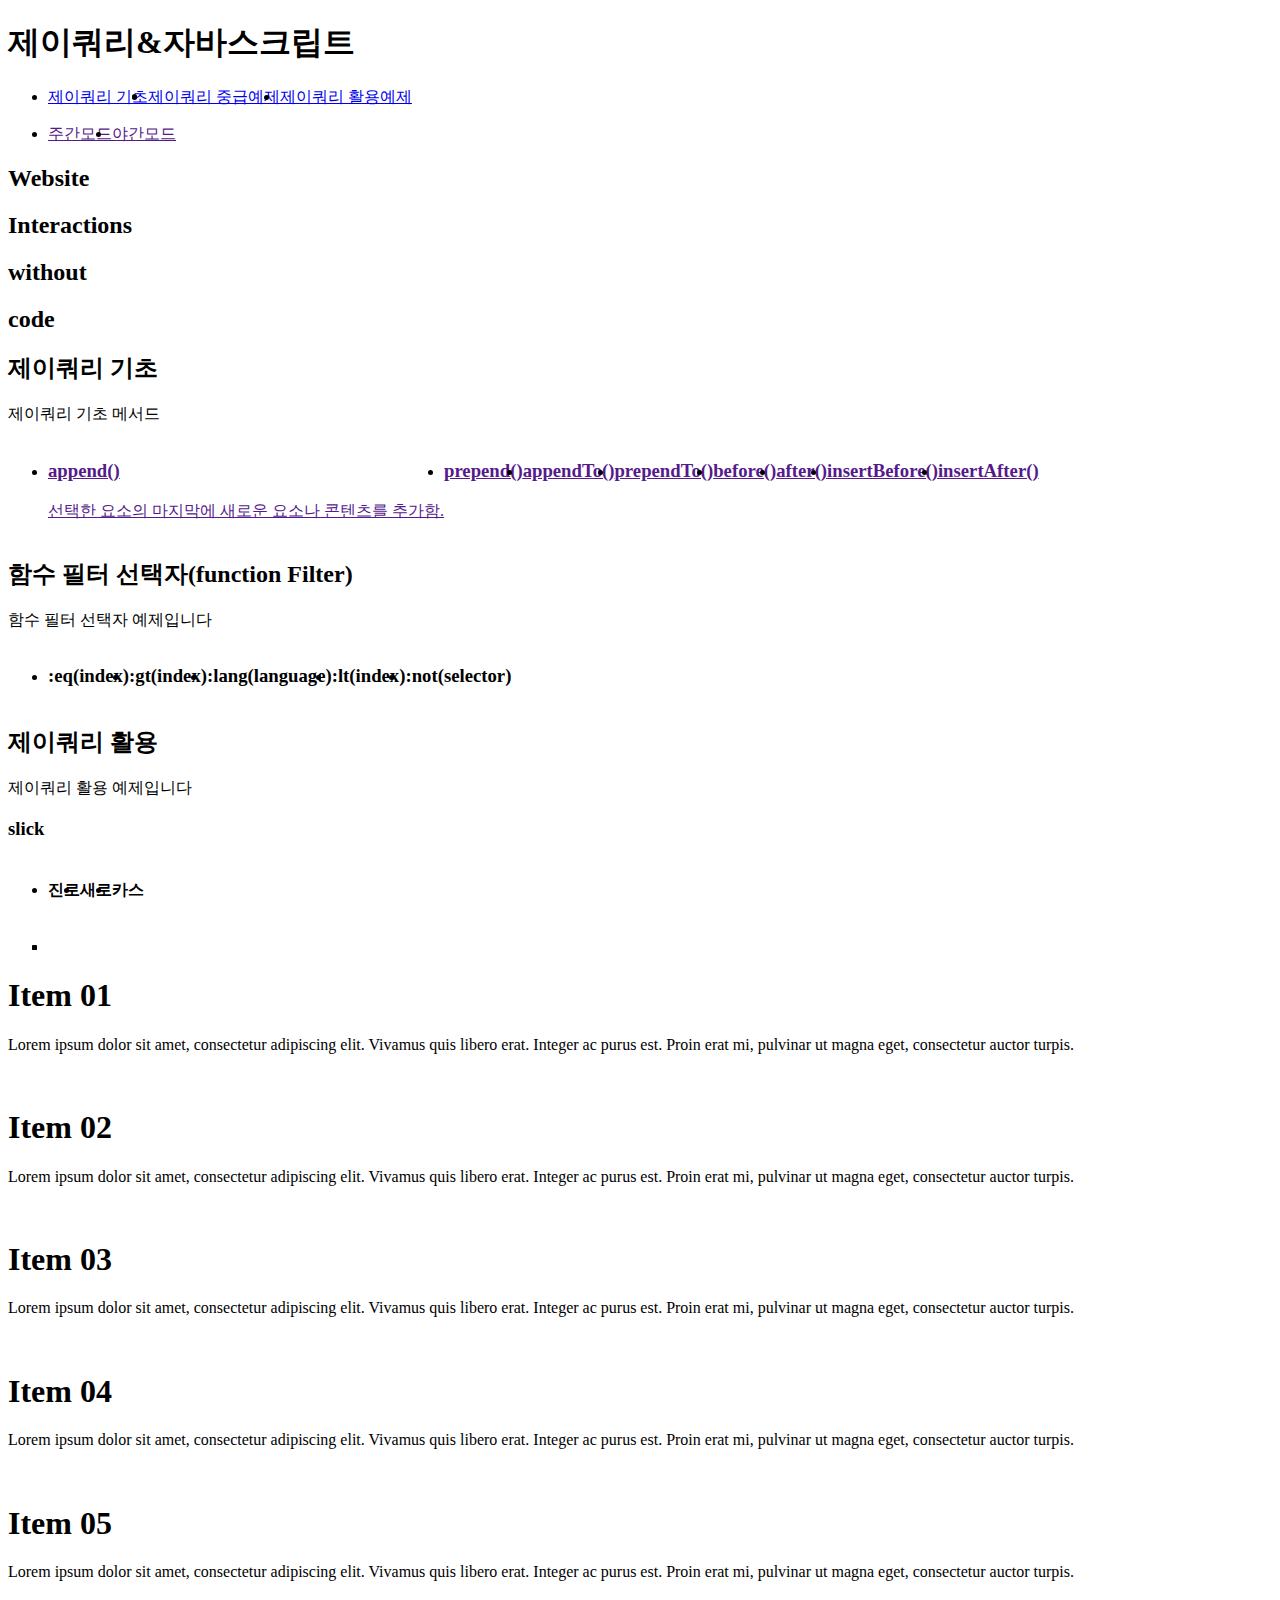
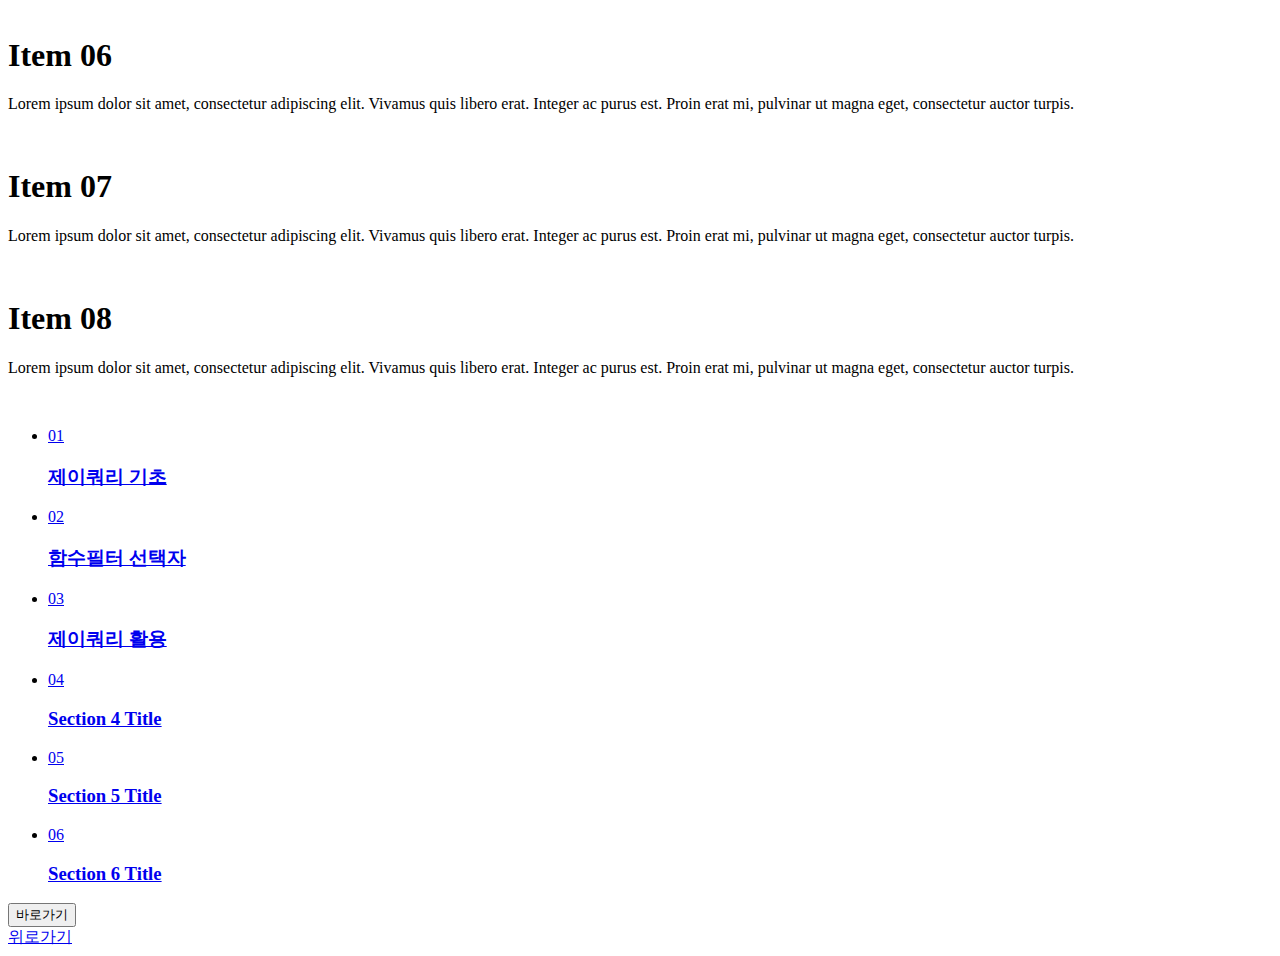
==== index.html @ 3819e7f2 "Update and rename jquery.html to index.html" ====
<!DOCTYPE html>
<html lang="ko">
<head>
    <meta charset="UTF-8">
    <meta name="viewport" content="width=device-width, initial-scale=1.0">
    <title>제이쿼리&자바스크립트</title>  
    <link rel="stylesheet" href="https://cdn.jsdelivr.net/npm/reset-css@5.0.1/reset.css">
    <link rel="stylesheet" href="css/reset.css">
    <link rel="stylesheet" href="css/common.css"> 
    <link rel="stylesheet" href="css/style.css">


    <!-- <script src="https://code.jquery.com/jquery-3.7.0.min.js" type="text/javascript"></script> -->
    <script src='https://cdnjs.cloudflare.com/ajax/libs/jquery/2.1.3/jquery.min.js'></script>
    <script type="text/javascript"></script> 

    <!-- 스타일 -->
    <style>
        ul:not(.nav){
            display: flex;
        }
        .show{
            right: 0 !important;
        }
    </style>

    <!-- 스크립트 -->
    <script type="text/javascript"> 
        $(document).ready(function(){
            // h1에 폰트사이즈 30px 글자색상 화이트 지정
            // 첫번째 li에 클래스 current를 붙이시오 //
            $(".gnb li:nth-child(1)").addClass("current");
            // li를 클릭하면 실행하시오
            $(".gnb li").click(function(){
                   $(this).addClass("current");
                   // 클릭한 대상을 제외한 나머지 형제요소의 클래스를 없애라
                   $(this).siblings().removeClass("current"); //sibligns()는 앞요소를 제외한 나머지 형제요소들
            });
            // aside button을 누르면 ~ toggleClass를 적용해라 class는? show //
            $("aside button").click(function(){
               $("aside").toggleClass("show");
               $(this).toggleClass("buttonreverse");
               
               // enb의 첫번째 li를 클릭하면 실행하시오 (클릭한 대상에 클래스지정(ju))
               // enb의 두번째 li를 클릭하면 실행하시오 (클릭한 대상에 클래스지정(ya)) > 기초예제 4-2 참조          
            });
            $(".enb li:nth-child(1) a").click(function(){
                $("body main").addClass("ju");
                $("body main").removeClass("ya");
                return false;
            });
            $(".enb li:nth-child(2) a").click(function(){
                $("body main").addClass("ya");
                $("body main").removeClass("ju");
                return false;
            });
             // 대메뉴클릭시 페이지슬라이딩
             $("header div.wrap ul.gnb li:nth-child(1) a").click(function(){
                $("html,body").animate({scrollTop:800},1500);
                //scrollTop은 스크롤바의 윗부분 / 2000 위치  / 1500 1.5초
            });
            $("header div.wrap ul.gnb li:nth-child(2) a").click(function(){
                $("html,body").animate({scrollTop:1727},1500);
                //scrollTop은 스크롤바의 윗부분 / 2000 위치  / 1500 1.5초
            });
            $("header div.wrap ul.gnb li:nth-child(3) a").click(function(){
                $("html,body").animate({scrollTop:2654},1500);
                //scrollTop은 스크롤바의 윗부분 / 2000 위치  / 1500 1.5초
            });
            // top버튼 클릭시 술라이딩
            $("footer a.btop").click(function(){
                $("html,body").animate({scrollTop:0},1500);  
                return false;
            });
            // basic의 p감추시오 > .hide
            $("section#basic div.wrap article ul.list li a p").hide();
            // basci의 h3을 클릭하면 실행해라
            $("section#basic div.wrap article ul.list li a h3").click(function(){
                $(this).next().slideToggle();        
                $(this).parent().parent().siblings().children().children("p").slideUp();
                
                //  클릭한 요소 li에 border-color 지정
                $(this).parents("li").toggleClass("border-color"); 

                // 클릭한 요소 li가 아닌 다른 형제요소들에게 class를 없애시오 bborder-color를
                $(this).parents("li").siblings().removeClass("border-color");
            });
            
            // basic의 a클릭시 새로고침 되는것을 방지해라
            $("section#basic div.wrap article ul.list li a").click(function(){
                return false;
            });
            $("section#basic div.wrap article ul.list li:nth-child(1) a p").show();
            
            // h3를 오버하면 실행
            $("section#basic div.wrap article ul.list li a h3").hover(
                function(){
                    
                    // 오버한 대상의 li에 border를 지정하시오 (css()이용)
                    $(this).parents("li").css("border","1px solid");
                },
                function(){ 
                    
                    // 오버한 대상 li에 border를 none하시오
                    $(this).parents("li").css("border-color","transparent");
                }
            );
            // 미들 영역 부분
            $("section#middle div.wrap article ul li.filter p").hide();
            $("section#middle div.wrap article ul li.filter h3").click(function(){
                $(this).next().slideToggle();
                $(this).parent().siblings().children("p").slideUp();
                $(this).parents("li").toggleClass("border-color");
                $(this).parents("li").siblings().removeClass("border-color");
            });
            
        });
        
     </script>

     <!-- 타이틀 애니 -->
     <script type="text/javascript" src="https://daks2k3a4ib2z.cloudfront.net/5317d67d660658b254000454/js/webflow.js?2f83b8326cc4c8f7327b5dba30444a37"> </script>

     <!-- 슬릭 -->
     <link rel="stylesheet" type="text/css" href="https://cdn.jsdelivr.net/npm/slick-carousel@1.8.1/slick/slick.css"/>
     <link rel="stylesheet" type="text/css" href="https://cdn.jsdelivr.net/npm/slick-carousel@1.8.1/slick/slick-theme.css"/>
     <script type="text/javascript" src="https://cdn.jsdelivr.net/npm/slick-carousel@1.8.1/slick/slick.min.js"></script>
     <script>
        $(document).ready(function(){
            $(".slic").slick();
        });
    </script>

    <!-- 사이드 네비 -->
    <link rel="stylesheet" href="css/timelinenav.css">
    <script src='https://maxcdn.bootstrapcdn.com/bootstrap/3.3.6/js/bootstrap.min.js'></script>
    <!-- <script src="js/smoothscroll.js"></script> -->

     <!-- 포트폴리오 css / js -->
    <link rel="stylesheet" href="css/portfolio.css">
    <script src="js/portfolio.js"></script>

</head>
<body data-spy="scroll" data-target="#navbar-example">
    <header>
        <div class="wrap">
            <h1>제이쿼리&자바스크립트</h1>
            <ul class="gnb">
                <li><a href="#basic">제이쿼리 기초</a><li>
                <li><a href="#middle">제이쿼리 중급예제</a></li>
                <li><a href="#use">제이쿼리 활용예제</a></li>
            </ul>
            <ul class="enb">
                <li><a href="">주간모드</a></li>
                <li><a href="">야간모드</a></li>
            </ul>
        </div>
    </header>
    <div id="title">
        <div class="main-heading-wrapper">
            <h2 data-ix="fade-in-heading">Website&nbsp;</h2>
            <h2 data-ix="fade-in-heading-2">Interactions</h2>
            <h2 class="without-code" data-ix="fade-in-heading-3">without</h2>
            <h2 class="without-code" data-ix="fade-in-heading-4">code</h2>
        </div>      
    </div>
    <main>
        <section id="basic">
            <div class="wrap padding50">
                <article class="flex">
                    <h2 class="h2">제이쿼리 기초</h2>
                    <p class="p">제이쿼리 기초 메서드</p>
                    <ul class="list">
                        <li>
                            <a href="">
                                <h3 class="h3">append()</h3>
                                <p>선택한 요소의 마지막에 새로운 요소나 콘텐츠를 추가함.</p>
                            </a>
                        </li>
                        <li>
                            <a href="">
                                <h3 class="h3">prepend()</h3>
                                <p>선택한 요소의 처음에 새로운 요소나 콘텐츠를 추가함.</p>
                            </a>
                        </li>
                        <li>
                            <a href="">
                                <h3 class="h3">appendTo()</h3>
                                <p>선택한 요소를 해당 요소의 마지막에 삽입함.</p>
                            </a>
                        </li>
                        <li>
                            <a href="">
                                <h3 class="h3">prependTo()</h3>
                                <p>선택한 요소를 해당 요소의 처음에 삽입함.</p>
                            </a>
                        </li>
                        <li>
                            <a href="">
                                <h3 class="h3">before()</h3>
                                <p>선택한 요소의 바로 앞에 새로운 요소나 콘텐츠를 추가함.</p>
                            </a>
                        </li>
                        <li>
                            <a href="">
                                <h3 class="h3">after()</h3>
                                <p>선택한 요소의 바로 뒤에 새로운 요소나 콘텐츠를 추가함.</p>
                            </a>
                        </li>
                        <li>
                            <a href="">
                                <h3 class="h3">insertBefore()</h3>
                                <p>선택한 요소를 해당 요소의 앞에 삽입함.</p>
                            </a>
                        </li>
                        <li>
                            <a href="">
                                <h3 class="h3">insertAfter()</h3>
                                <p>선택한 요소를 해당 요소의 뒤에 삽입함.</p>
                            </a>
                        </li>
                    </ul>
                </article>
            </div>
        </section>
        <section id="middle">
            <div class="wrap padding50">
                <article class="flex flex-column flex-align-center">
                    <h2 class="h2">함수 필터 선택자(function Filter)</h2>
                    <p class="p">함수 필터 선택자 예제입니다</p>
                    <ul class="list">
                        <li class="filter">
                            <h3 class="h5">:eq(index)</h3>
                            <p class="p">$("div:eq(1)")<br>일치하는 집합 내의 인덱스 n에 있는 요소를 선택</br></p>
                        </li>
                        <li class="filter">
                            <h3 class="h5">:gt(index)</h3>
                            <p class="p">$("div:gt(2)")<br>일치하는 세트 내의 인덱스보다 큰 인덱스에서 모든 요소를 선택</br></p>
                        </li>
                        <li class="filter">
                            <h3 class="h5">:lang(language)</h3>
                            <p class="p">$("div:lang(en-us)")<br>지정된 언어의 모든 요소를 선택</br></p>
                        </li>
                        <li class="filter">
                            <h3 class="h5">:lt(index)</h3>
                            <p class="p">$("div:lt(4)")<br>일치하는 집합 내의 인덱스보다 작은 인덱스에서 모든 요소를 선택</br></p>
                        </li>
                        <li class="filter">
                            <h3 class="h5">:not(selector)</h3>
                            <p class="p">$("div:not(:checked)")<br>지정된 선택자와 일치하지 않은 모든 요소를 선택</br></p>
                        </li>
                    </ul>
                </article>
            </div>
        </section>
        <section id="use">
            <div class="wrap padding50">
                <article class="flex flex-column flex-align-center">
                    <h2 class="h2">제이쿼리 활용</h2>
                    <p class="p">제이쿼리 활용 예제입니다</p>
                    <div class="slick">
                        <h3 class="h3">slick</h3>
                        <ul class="slic">
                            <li class="slic1">
                                <h4 class="h4">진로</h4>
                            </li>
                            <li class="slic2">
                                <h4 class="h4">새로</h4>
                            </li>
                            <li class="slic3">
                                <h4 class="h4">카스</h4>
                            </li>
                        </ul>
                    </div>
                </article>
            </div>
        </section>
        <section id="portfolio" class="gallery">
            <div id="top" class="wrap row">
                <ul>
                    <a href="#" class="close"></a>
                    <li>
                        <a href="#item01">
                            <img src="https://cdn.dribbble.com/users/545884/screenshots/3981307/lorena2.png" alt="">
                        </a>
                    </li>
        
                    <li>
                        <a href="#item02">
                            <img src="https://cdn.dribbble.com/users/545884/screenshots/3892302/contact.png" alt="">
                        </a>
                    </li>
        
                    <li>
                        <a href="#item03">
                            <img src="https://cdn.dribbble.com/users/545884/screenshots/4154721/dive--001.png" alt="">
                        </a>
                    </li>
                    <li>
                        <a class="image" href="#item04">
                            <img src="https://cdn.dribbble.com/users/545884/screenshots/4356121/darko--dr.jpg" alt="">
                        </a>
                    </li>
                    <li>
                        <a class="image" href="#item05">
                            <img src="https://cdn.dribbble.com/users/545884/screenshots/3695553/news.png" alt="">
                        </a>
                    </li>
                    <li>
                        <a class="image" href="#item06">
                            <img src="https://cdn.dribbble.com/users/545884/screenshots/4360101/liberosis_--_12.png" alt="">
                        </a>
                    </li>
                    <li>
                        <a class="image" href="#item07">
                            <img src="https://cdn.dribbble.com/users/545884/screenshots/3148799/technical-book.jpg" alt="">
                        </a>
                    </li>
                    <li>
                        <a class="image" href="#item08">
                            <img src="https://cdn.dribbble.com/users/545884/screenshots/2883479/cover.jpg" alt="">
                        </a>
                    </li>
                </ul>
            </div> <!-- / row -->

            <!-- Item 01 -->
            <div id="item01" class="port">
            
                <div class="row">
                    <div class="description">
                        <h1>Item 01</h1>
                        <p>Lorem ipsum dolor sit amet, consectetur adipiscing elit. Vivamus quis libero erat. Integer ac purus est. Proin erat mi, pulvinar ut magna eget, consectetur auctor turpis.</p>
                    </div>
        
                        <img src="https://cdn.dribbble.com/users/545884/screenshots/3981307/lorena2.png" alt="">
                    </div>
                </div> <!-- / row -->
        
            </div> <!-- / Item 02 -->
        
            <!-- Item 02 -->
            <div id="item02" class="port">
            
                <div class="row">
                    <div class="description">
                        <h1>Item 02</h1>
                        <p>Lorem ipsum dolor sit amet, consectetur adipiscing elit. Vivamus quis libero erat. Integer ac purus est. Proin erat mi, pulvinar ut magna eget, consectetur auctor turpis.</p>
                    </div>
                    <img src="https://cdn.dribbble.com/users/545884/screenshots/3892302/contact.png" alt="">
                </div> <!-- / row -->
        
            </div> <!-- / Item 02 -->

            <!-- Item 03 -->
            <div id="item03" class="port">
            
                <div class="row">
                    <div class="description">
                        <h1>Item 03</h1>
                        <p>Lorem ipsum dolor sit amet, consectetur adipiscing elit. Vivamus quis libero erat. Integer ac purus est. Proin erat mi, pulvinar ut magna eget, consectetur auctor turpis.</p>
                    </div>
                    <img src="https://cdn.dribbble.com/users/545884/screenshots/4154721/dive--001.png" alt="">
                </div> <!-- / row -->
        
            </div> <!-- / Item 03 -->

            <!-- Item 04 -->
            <div id="item04" class="port">
            
                <div class="row">
                    <div class="description">
                        <h1>Item 04</h1>
                        <p>Lorem ipsum dolor sit amet, consectetur adipiscing elit. Vivamus quis libero erat. Integer ac purus est. Proin erat mi, pulvinar ut magna eget, consectetur auctor turpis.</p>
                    </div>
                    <img src="https://cdn.dribbble.com/users/545884/screenshots/4356121/darko--dr.jpg" alt="">
                </div> <!-- / row -->
        
            </div> <!-- / Item 04 -->

            <!-- Item 05 -->
            <div id="item05" class="port">
            
                <div class="row">
                    <div class="description">
                        <h1>Item 05</h1>
                        <p>Lorem ipsum dolor sit amet, consectetur adipiscing elit. Vivamus quis libero erat. Integer ac purus est. Proin erat mi, pulvinar ut magna eget, consectetur auctor turpis.</p>
                    </div>
                    <img src="https://cdn.dribbble.com/users/545884/screenshots/3695553/news.png" alt="">
                </div> <!-- / row -->
        
            </div> <!-- / Item 05 -->

            <!-- Item 06 -->
            <div id="item06" class="port">
            
                <div class="row">
                    <div class="description">
                        <h1>Item 06</h1>
                        <p>Lorem ipsum dolor sit amet, consectetur adipiscing elit. Vivamus quis libero erat. Integer ac purus est. Proin erat mi, pulvinar ut magna eget, consectetur auctor turpis.</p>
                    </div>
                    <img src="https://cdn.dribbble.com/users/545884/screenshots/4360101/liberosis_--_12.png" alt="">
                </div> <!-- / row -->
        
            </div> <!-- / Item 06 -->

            <!-- Item 07 -->
            <div id="item07" class="port">
            
                <div class="row">
                    <div class="description">
                        <h1>Item 07</h1>
                        <p>Lorem ipsum dolor sit amet, consectetur adipiscing elit. Vivamus quis libero erat. Integer ac purus est. Proin erat mi, pulvinar ut magna eget, consectetur auctor turpis.</p>
                    </div>
                    <img src="https://cdn.dribbble.com/users/545884/screenshots/3148799/technical-book.jpg" alt="">
                </div> <!-- / row -->
        
            </div> <!-- / Item 07 -->

            <!-- Item 08 -->
            <div id="item08" class="port">
            
                <div class="row">
                    <div class="description">
                        <h1>Item 08</h1>
                        <p>Lorem ipsum dolor sit amet, consectetur adipiscing elit. Vivamus quis libero erat. Integer ac purus est. Proin erat mi, pulvinar ut magna eget, consectetur auctor turpis.</p>
                    </div>
                    <img src="https://cdn.dribbble.com/users/545884/screenshots/2883479/cover.jpg" alt="">
                </div> <!-- / row -->
        
            </div> <!-- / Item 08 -->
        
        </section>
        <nav class="nav__wrapper" id="navbar-example">
            <ul class="nav">
      
              <li role="presentation">
                <a href="#basic">
                  <span class="nav__counter">01</span>
                  <h3 class="nav__title">제이쿼리 기초</h3>
                </a>
              </li>
      
              <li role="presentation">
                <a href="#middle">
                  <span class="nav__counter">02</span>
                  <h3 class="nav__title">함수필터 선택자</h3>
                </a>
              </li>
      
              <li role="presentation">
                <a href="#use">
                  <span class="nav__counter">03</span>
                  <h3 class="nav__title">제이쿼리 활용</h3>
                </a>
              </li>
              
              <li role="presentation">
                <a href="#section4">
                  <span class="nav__counter">04</span>
                  <h3 class="nav__title">Section 4 Title</h3>
                </a>
              </li>
              
              <li role="presentation">
                <a href="#section5">
                  <span class="nav__counter">05</span>
                  <h3 class="nav__title">Section 5 Title</h3>
                </a>
              </li>
              
              <li role="presentation">
                <a href="#section6">
                  <span class="nav__counter">06</span>
                  <h3 class="nav__title">Section 6 Title</h3>
                </a>
              </li>

            </ul>
        </nav>
    </main>
    <aside>
        <button>바로가기</button>
    </aside>
    <footer>
        <a href="#top" class="btop">위로가기</a>
    </footer>
</body>
</html>
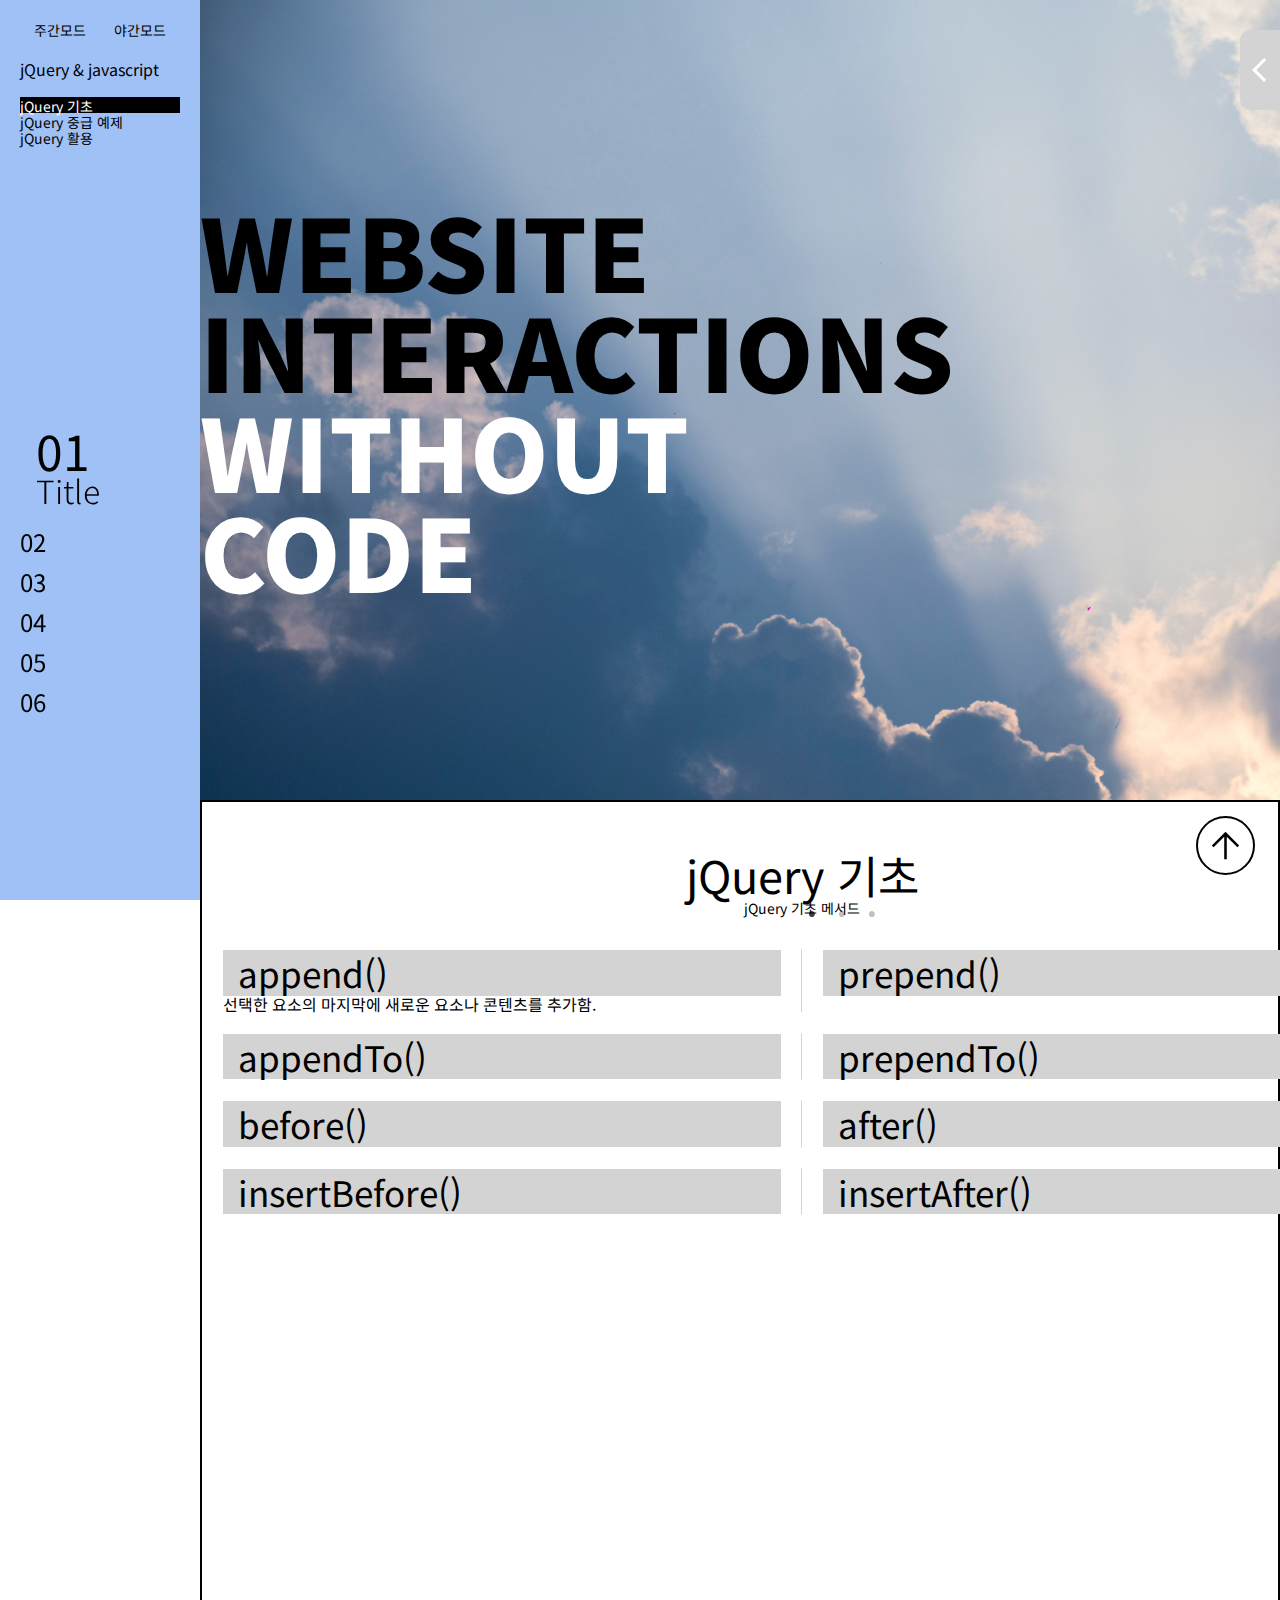
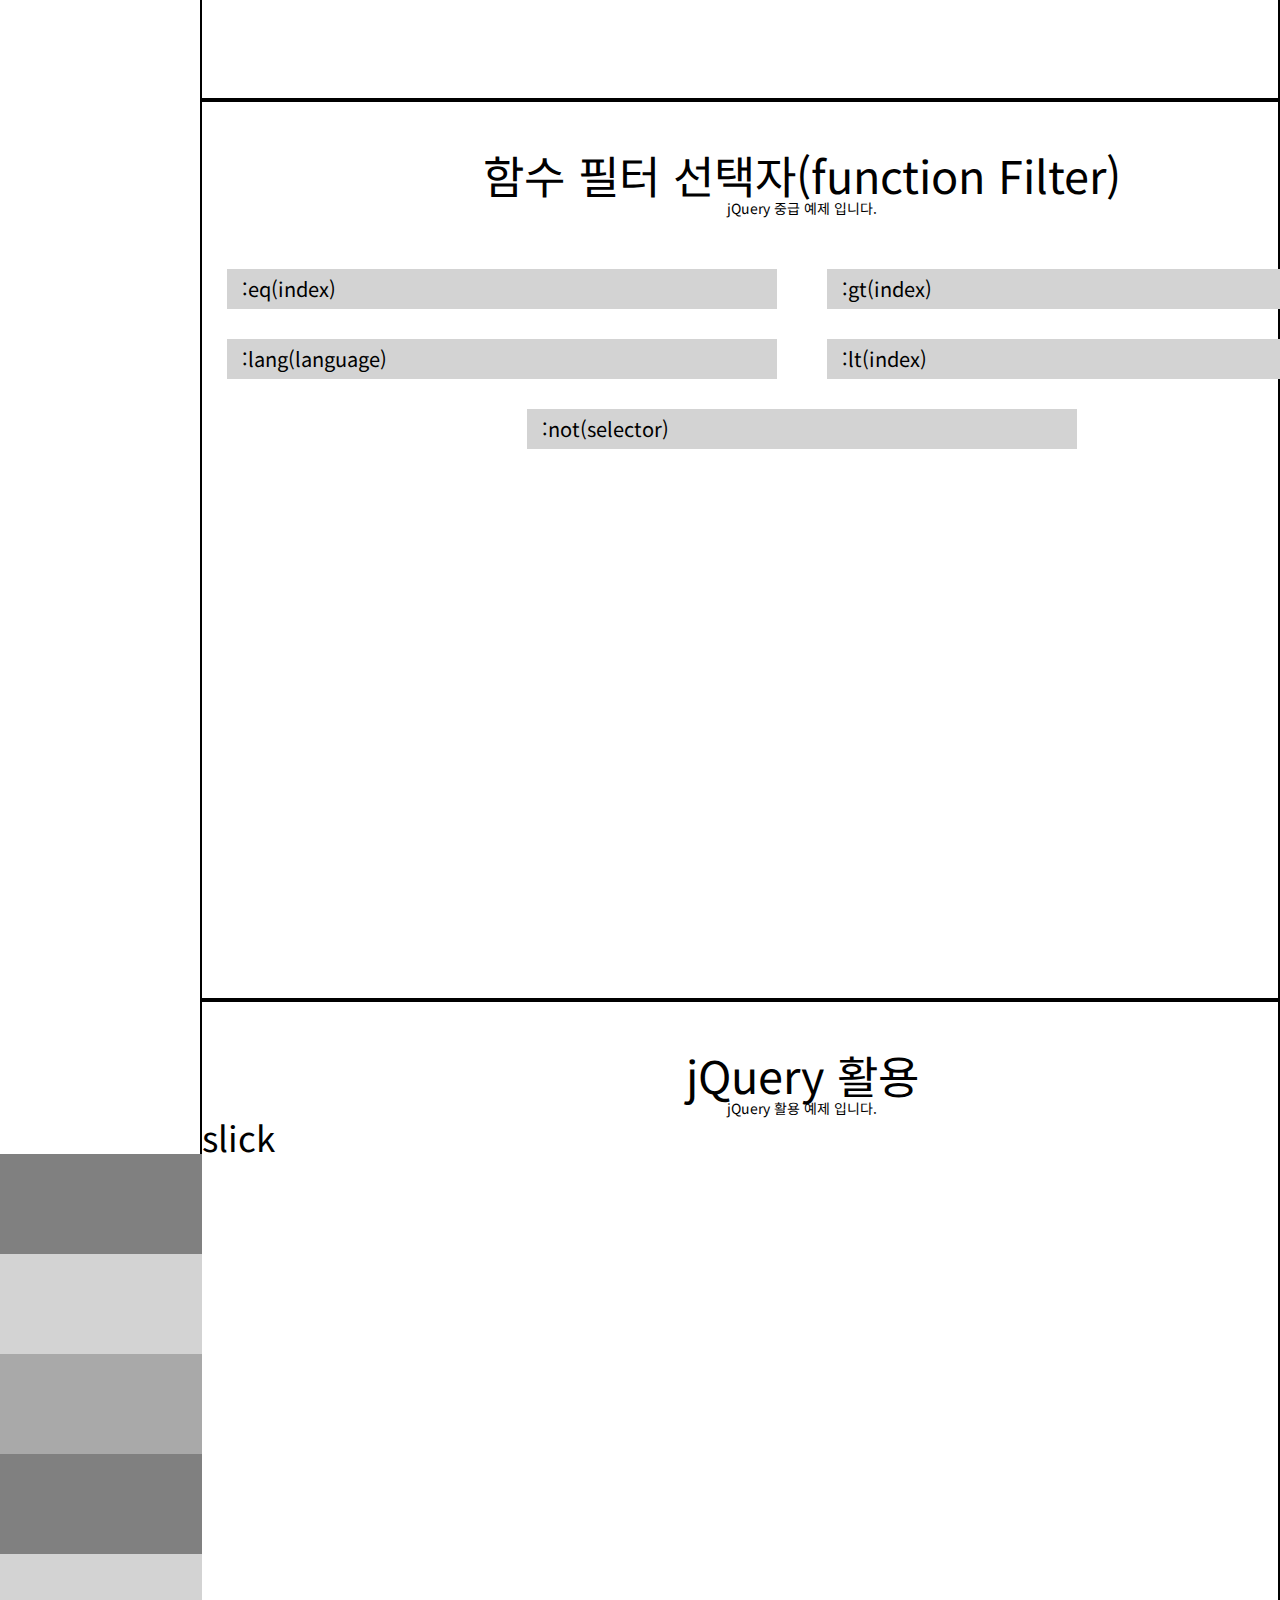
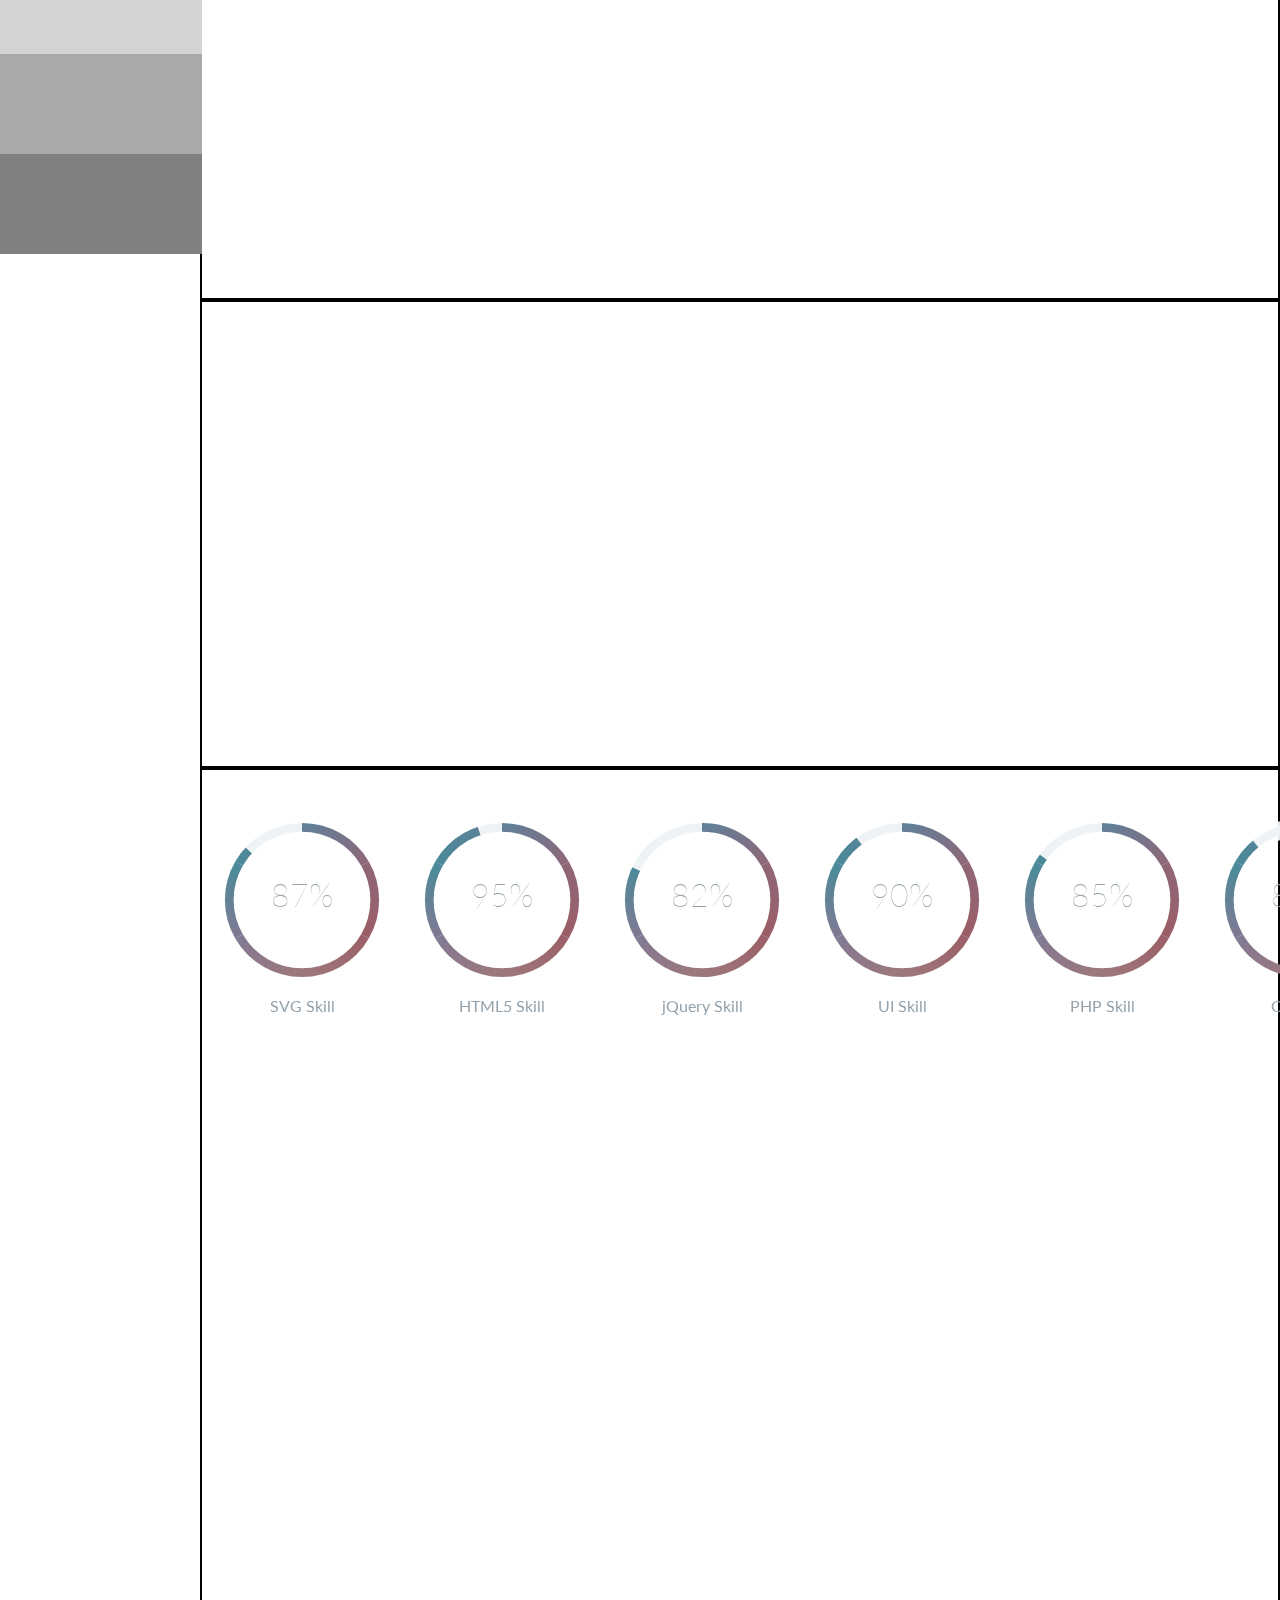
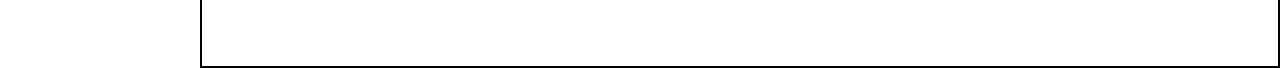
==== commit d07d130e: "Add files via upload" ====
--- a/index.html
+++ b/index.html
@@ -3,152 +3,148 @@
 <head>
     <meta charset="UTF-8">
     <meta name="viewport" content="width=device-width, initial-scale=1.0">
-    <title>제이쿼리&자바스크립트</title>  
-    <link rel="stylesheet" href="https://cdn.jsdelivr.net/npm/reset-css@5.0.1/reset.css">
+    <title>jQuery & javascript</title>
+    <link rel="stylesheet" href=" https://cdn.jsdelivr.net/npm/reset-css@5.0.1/reset.css ">
     <link rel="stylesheet" href="css/reset.css">
-    <link rel="stylesheet" href="css/common.css"> 
+    <link rel="stylesheet" href="css/common.css">
     <link rel="stylesheet" href="css/style.css">
-
+    <link rel="stylesheet" href="css/middle.css">
+
+    <!-- 구글 -->
+    <link rel="preconnect" href="https://fonts.googleapis.com">
+    <link rel="preconnect" href="https://fonts.gstatic.com" crossorigin>
+    <link href="https://fonts.googleapis.com/css2?family=Noto+Sans+KR:wght@100;300;400;500;700&display=swap" rel="stylesheet">
 
     <!-- <script src="https://code.jquery.com/jquery-3.7.0.min.js" type="text/javascript"></script> -->
     <script src='https://cdnjs.cloudflare.com/ajax/libs/jquery/2.1.3/jquery.min.js'></script>
-    <script type="text/javascript"></script> 
-
-    <!-- 스타일 -->
-    <style>
-        ul:not(.nav){
-            display: flex;
-        }
-        .show{
-            right: 0 !important;
-        }
-    </style>
-
-    <!-- 스크립트 -->
-    <script type="text/javascript"> 
+    <script type="text/javascript">
         $(document).ready(function(){
-            // h1에 폰트사이즈 30px 글자색상 화이트 지정
-            // 첫번째 li에 클래스 current를 붙이시오 //
+
+            // 첫번째 li에게만 클래스 지정
             $(".gnb li:nth-child(1)").addClass("current");
-            // li를 클릭하면 실행하시오
+
+            // li를 클릭하면 실행
             $(".gnb li").click(function(){
-                   $(this).addClass("current");
-                   // 클릭한 대상을 제외한 나머지 형제요소의 클래스를 없애라
-                   $(this).siblings().removeClass("current"); //sibligns()는 앞요소를 제외한 나머지 형제요소들
-            });
-            // aside button을 누르면 ~ toggleClass를 적용해라 class는? show //
+                //클릭한 대상에 클래스 current를 지정
+                $(this).addClass("current"); //this = 클릭한 대상
+                //클릭한 대상을 제외한 나머지 형제요소의 클래스 삭제
+                $(this).siblings().removeClass("current");//siblings = 앞 요소를 제외한 나머지 형제 요소들
+            });
+
             $("aside button").click(function(){
-               $("aside").toggleClass("show");
-               $(this).toggleClass("buttonreverse");
-               
-               // enb의 첫번째 li를 클릭하면 실행하시오 (클릭한 대상에 클래스지정(ju))
-               // enb의 두번째 li를 클릭하면 실행하시오 (클릭한 대상에 클래스지정(ya)) > 기초예제 4-2 참조          
-            });
-            $(".enb li:nth-child(1) a").click(function(){
+                $("aside").toggleClass("asideshow");
+                $(this).toggleClass("buttonreverse");
+            });
+
+            //enb의 첫번째 li를 클릭하면 실행(클릭한 대상에게 클래스 ju)
+            $("header div.wrap ul.enb li:nth-child(1)").click(function(){
                 $("body main").addClass("ju");
                 $("body main").removeClass("ya");
                 return false;
             });
-            $(".enb li:nth-child(2) a").click(function(){
+
+            //enb의 두번째 li를 클릭하면 실행(클릭한 대상에게 클래스 ya)
+            $("header div.wrap ul.enb li:nth-child(2)").click(function(){
                 $("body main").addClass("ya");
                 $("body main").removeClass("ju");
                 return false;
             });
-             // 대메뉴클릭시 페이지슬라이딩
-             $("header div.wrap ul.gnb li:nth-child(1) a").click(function(){
+
+            //대메뉴 클릭시 페이지 슬라이딩  //scrollTop = 스크롤바의 윗부분 / 2000 = 위치 / 1500 = 1.5초
+            $("header div.wrap ul.gnb li:nth-child(1) a").click(function(){
                 $("html,body").animate({scrollTop:800},1500);
-                //scrollTop은 스크롤바의 윗부분 / 2000 위치  / 1500 1.5초
             });
             $("header div.wrap ul.gnb li:nth-child(2) a").click(function(){
-                $("html,body").animate({scrollTop:1727},1500);
-                //scrollTop은 스크롤바의 윗부분 / 2000 위치  / 1500 1.5초
+                $("html,body").animate({scrollTop:1699},1500);
             });
             $("header div.wrap ul.gnb li:nth-child(3) a").click(function(){
-                $("html,body").animate({scrollTop:2654},1500);
-                //scrollTop은 스크롤바의 윗부분 / 2000 위치  / 1500 1.5초
-            });
-            // top버튼 클릭시 술라이딩
-            $("footer a.btop").click(function(){
-                $("html,body").animate({scrollTop:0},1500);  
+                $("html,body").animate({scrollTop:2598},1500);
+            });
+
+            $("footer a.scrolltop").click(function(){
+                $("html,body").animate({scrollTop:0},1000);
+            });
+
+            //basic의 p를 감추시오
+            $("section#basic div.wrap article ul.list li a p").hide();
+            $("section#basic div.wrap article ul.list li:nth-child(1) a p").show();
+            //basic의 h3을 클릭하면 실행
+            $("main section#basic div.wrap article ul.list li a h3").click(function(){
+                $(this).next().slideToggle();
+                // $(this).parent().parent().siblings().children().children("p").slideUp();
+                $(this).parents("li").siblings().find("p").slideUp();
+                //클릭한 요소의 li에 보더컬러 지정
+                $(this).parents("li").addClass("select");
+                //클릭한 요소의 li가 아닌 다른 형제 요소들에 클래스를 삭제
+                $(this).parents("li").siblings().removeClass("select");
+                // $(this).parents("li").toggleClass("select");
+            });
+            //basic의 a클릭시 새로고침 방지
+            $("main section#basic div.wrap article ul.list li a").click(function(){
                 return false;
             });
-            // basic의 p감추시오 > .hide
-            $("section#basic div.wrap article ul.list li a p").hide();
-            // basci의 h3을 클릭하면 실행해라
-            $("section#basic div.wrap article ul.list li a h3").click(function(){
-                $(this).next().slideToggle();        
-                $(this).parent().parent().siblings().children().children("p").slideUp();
-                
-                //  클릭한 요소 li에 border-color 지정
-                $(this).parents("li").toggleClass("border-color"); 
-
-                // 클릭한 요소 li가 아닌 다른 형제요소들에게 class를 없애시오 bborder-color를
-                $(this).parents("li").siblings().removeClass("border-color");
-            });
-            
-            // basic의 a클릭시 새로고침 되는것을 방지해라
-            $("section#basic div.wrap article ul.list li a").click(function(){
-                return false;
-            });
-            $("section#basic div.wrap article ul.list li:nth-child(1) a p").show();
-            
-            // h3를 오버하면 실행
-            $("section#basic div.wrap article ul.list li a h3").hover(
+
+            //basic h3에 hover하면 실행
+            $("main section#basic div.wrap article ul.list li a h3").hover(
                 function(){
-                    
-                    // 오버한 대상의 li에 border를 지정하시오 (css()이용)
                     $(this).parents("li").css("border","1px solid");
                 },
-                function(){ 
-                    
-                    // 오버한 대상 li에 border를 none하시오
-                    $(this).parents("li").css("border-color","transparent");
+                function(){
+                    $(this).parents("li").css("border","1px solid transparent");
                 }
             );
-            // 미들 영역 부분
-            $("section#middle div.wrap article ul li.filter p").hide();
-            $("section#middle div.wrap article ul li.filter h3").click(function(){
+
+            $("section#middle div.wrap article ul.list li h3").click(function(){
                 $(this).next().slideToggle();
-                $(this).parent().siblings().children("p").slideUp();
-                $(this).parents("li").toggleClass("border-color");
-                $(this).parents("li").siblings().removeClass("border-color");
-            });
-            
-        });
-        
-     </script>
-
-     <!-- 타이틀 애니 -->
-     <script type="text/javascript" src="https://daks2k3a4ib2z.cloudfront.net/5317d67d660658b254000454/js/webflow.js?2f83b8326cc4c8f7327b5dba30444a37"> </script>
-
-     <!-- 슬릭 -->
-     <link rel="stylesheet" type="text/css" href="https://cdn.jsdelivr.net/npm/slick-carousel@1.8.1/slick/slick.css"/>
-     <link rel="stylesheet" type="text/css" href="https://cdn.jsdelivr.net/npm/slick-carousel@1.8.1/slick/slick-theme.css"/>
-     <script type="text/javascript" src="https://cdn.jsdelivr.net/npm/slick-carousel@1.8.1/slick/slick.min.js"></script>
-     <script>
-        $(document).ready(function(){
-            $(".slic").slick();
+                $(this).parent().siblings().find("p").slideUp();
+            });
+
+            $("section#middle div.wrap article ul.list li h3").hover(
+                function(){
+                    $(this).css({"background-color":"black","color":"white"})
+                },
+                function(){
+                    $(this).css({"background-color":"lightgray","color":"black"})
+                }
+            );
+
         });
     </script>
 
-    <!-- 사이드 네비 -->
+    <!-- 타이틀 애니매이션 -->
+    <script type="text/javascript" src="https://daks2k3a4ib2z.cloudfront.net/5317d67d660658b254000454/js/webflow.js?2f83b8326cc4c8f7327b5dba30444a37"></script>
+
+    <!-- 슬릭 -->
+    <link rel="stylesheet" type="text/css" href="slick/slick.css"/>
+    <link rel="stylesheet" type="text/css" href="slick/slick-theme.css"/>
+    <script type="text/javascript" src="slick/slick.js"></script>
+    <script>
+        $(document).ready(function(){
+            $('.slic').slick();
+        });
+    </script>
+
+    <!-- 페이지 슬라이드 -->
     <link rel="stylesheet" href="css/timelinenav.css">
     <script src='https://maxcdn.bootstrapcdn.com/bootstrap/3.3.6/js/bootstrap.min.js'></script>
-    <!-- <script src="js/smoothscroll.js"></script> -->
-
-     <!-- 포트폴리오 css / js -->
+    <script src="js/smoothscroll.js"></script>
+
+    <!-- 포트폴리오 애니메이션 -->
     <link rel="stylesheet" href="css/portfolio.css">
     <script src="js/portfolio.js"></script>
 
+    <!-- 스킬 원형 -->
+    <link rel="stylesheet" href="css/skillcircle.css">
+    
 </head>
 <body data-spy="scroll" data-target="#navbar-example">
     <header>
         <div class="wrap">
-            <h1>제이쿼리&자바스크립트</h1>
+            <h1>jQuery & javascript</h1>
             <ul class="gnb">
-                <li><a href="#basic">제이쿼리 기초</a><li>
-                <li><a href="#middle">제이쿼리 중급예제</a></li>
-                <li><a href="#use">제이쿼리 활용예제</a></li>
+                <li><a href="#basic">jQuery 기초</a></li>
+                <li><a href="#middle">jQuery 중급 예제</a></li>
+                <li><a href="#use">jQuery 활용</a></li>
             </ul>
             <ul class="enb">
                 <li><a href="">주간모드</a></li>
@@ -157,65 +153,67 @@
         </div>
     </header>
     <div id="title">
-        <div class="main-heading-wrapper">
-            <h2 data-ix="fade-in-heading">Website&nbsp;</h2>
-            <h2 data-ix="fade-in-heading-2">Interactions</h2>
-            <h2 class="without-code" data-ix="fade-in-heading-3">without</h2>
-            <h2 class="without-code" data-ix="fade-in-heading-4">code</h2>
-        </div>      
+        <div class="wrap">
+            <div class="main-heading-wrapper">
+                <h2 data-ix="fade-in-heading">Website&nbsp;</h2>
+                <h2 data-ix="fade-in-heading-2">Interactions</h2>
+                <h2 class="without-code" data-ix="fade-in-heading-3">without</h2>
+                <h2 class="without-code" data-ix="fade-in-heading-4">code</h2>
+            </div>
+        </div>
     </div>
     <main>
         <section id="basic">
             <div class="wrap padding50">
-                <article class="flex">
-                    <h2 class="h2">제이쿼리 기초</h2>
-                    <p class="p">제이쿼리 기초 메서드</p>
+                <article class="flex flex-column flex-align-center">
+                    <h2 class="h2">jQuery 기초</h2>
+                    <p class="p">jQuery 기초 메서드</p>
                     <ul class="list">
                         <li>
-                            <a href="">
-                                <h3 class="h3">append()</h3>
+                            <a href="#">
+                                <h3>append()</h3>
                                 <p>선택한 요소의 마지막에 새로운 요소나 콘텐츠를 추가함.</p>
                             </a>
                         </li>
                         <li>
-                            <a href="">
-                                <h3 class="h3">prepend()</h3>
+                            <a href="#">
+                                <h3>prepend()</h3>
                                 <p>선택한 요소의 처음에 새로운 요소나 콘텐츠를 추가함.</p>
                             </a>
                         </li>
                         <li>
-                            <a href="">
-                                <h3 class="h3">appendTo()</h3>
+                            <a href="#">
+                                <h3>appendTo()</h3>
                                 <p>선택한 요소를 해당 요소의 마지막에 삽입함.</p>
                             </a>
                         </li>
                         <li>
-                            <a href="">
-                                <h3 class="h3">prependTo()</h3>
+                            <a href="#">
+                                <h3>prependTo()</h3>
                                 <p>선택한 요소를 해당 요소의 처음에 삽입함.</p>
                             </a>
                         </li>
                         <li>
-                            <a href="">
-                                <h3 class="h3">before()</h3>
+                            <a href="#">
+                                <h3>before()</h3>
                                 <p>선택한 요소의 바로 앞에 새로운 요소나 콘텐츠를 추가함.</p>
                             </a>
                         </li>
                         <li>
-                            <a href="">
-                                <h3 class="h3">after()</h3>
+                            <a href="#">
+                                <h3>after()</h3>
                                 <p>선택한 요소의 바로 뒤에 새로운 요소나 콘텐츠를 추가함.</p>
                             </a>
                         </li>
                         <li>
-                            <a href="">
-                                <h3 class="h3">insertBefore()</h3>
+                            <a href="#">
+                                <h3>insertBefore()</h3>
                                 <p>선택한 요소를 해당 요소의 앞에 삽입함.</p>
                             </a>
                         </li>
                         <li>
-                            <a href="">
-                                <h3 class="h3">insertAfter()</h3>
+                            <a href="#">
+                                <h3>insertAfter()</h3>
                                 <p>선택한 요소를 해당 요소의 뒤에 삽입함.</p>
                             </a>
                         </li>
@@ -227,27 +225,27 @@
             <div class="wrap padding50">
                 <article class="flex flex-column flex-align-center">
                     <h2 class="h2">함수 필터 선택자(function Filter)</h2>
-                    <p class="p">함수 필터 선택자 예제입니다</p>
+                    <p class="p">jQuery 중급 예제 입니다.</p>
                     <ul class="list">
-                        <li class="filter">
+                        <li>
                             <h3 class="h5">:eq(index)</h3>
-                            <p class="p">$("div:eq(1)")<br>일치하는 집합 내의 인덱스 n에 있는 요소를 선택</br></p>
-                        </li>
-                        <li class="filter">
+                            <p class="p">$("div:eq(1)")<br>일치하는 집합 내의 인덱스 n에 있는 요소를 선택</p>
+                        </li>
+                        <li>
                             <h3 class="h5">:gt(index)</h3>
-                            <p class="p">$("div:gt(2)")<br>일치하는 세트 내의 인덱스보다 큰 인덱스에서 모든 요소를 선택</br></p>
-                        </li>
-                        <li class="filter">
+                            <p class="p">$("div:gt(2)")<br>일치하는 세트 내의 인덱스보다 큰 인덱스에서 모든 요소를 선택</p>
+                        </li>
+                        <li>
                             <h3 class="h5">:lang(language)</h3>
-                            <p class="p">$("div:lang(en-us)")<br>지정된 언어의 모든 요소를 선택</br></p>
-                        </li>
-                        <li class="filter">
+                            <p class="p">$("div:lang(en-us)")<br>지정된 언어의 모든 요소를 선택</p>
+                        </li>
+                        <li>
                             <h3 class="h5">:lt(index)</h3>
-                            <p class="p">$("div:lt(4)")<br>일치하는 집합 내의 인덱스보다 작은 인덱스에서 모든 요소를 선택</br></p>
-                        </li>
-                        <li class="filter">
+                            <p class="p">$("div:lt(4)")<br>일치하는 집합 내의 인덱스보다 작은 인덱스에서 모든 요소를 선택</p>
+                        </li>
+                        <li>
                             <h3 class="h5">:not(selector)</h3>
-                            <p class="p">$("div:not(:checked)")<br>지정된 선택자와 일치하지 않은 모든 요소를 선택</br></p>
+                            <p class="p">$("div:not(:checked)")<br>지정된 선택자와 일치하지 않은 모든 요소를 선택</p>
                         </li>
                     </ul>
                 </article>
@@ -256,19 +254,19 @@
         <section id="use">
             <div class="wrap padding50">
                 <article class="flex flex-column flex-align-center">
-                    <h2 class="h2">제이쿼리 활용</h2>
-                    <p class="p">제이쿼리 활용 예제입니다</p>
+                    <h2 class="h2">jQuery 활용</h2>
+                    <p class="p">jQuery 활용 예제 입니다.</p>
                     <div class="slick">
                         <h3 class="h3">slick</h3>
                         <ul class="slic">
                             <li class="slic1">
-                                <h4 class="h4">진로</h4>
+                                <h4 class="h4">샘플 1</h4>
                             </li>
                             <li class="slic2">
-                                <h4 class="h4">새로</h4>
+                                <h4 class="h4">샘플 2</h4>
                             </li>
                             <li class="slic3">
-                                <h4 class="h4">카스</h4>
+                                <h4 class="h4">샘플 3</h4>
                             </li>
                         </ul>
                     </div>
@@ -276,23 +274,23 @@
             </div>
         </section>
         <section id="portfolio" class="gallery">
-            <div id="top" class="wrap row">
+            <div class="row wrap">
                 <ul>
                     <a href="#" class="close"></a>
                     <li>
-                        <a href="#item01">
+                        <a class="image" href="#item01">
                             <img src="https://cdn.dribbble.com/users/545884/screenshots/3981307/lorena2.png" alt="">
                         </a>
                     </li>
         
                     <li>
-                        <a href="#item02">
+                        <a class="image" href="#item02">
                             <img src="https://cdn.dribbble.com/users/545884/screenshots/3892302/contact.png" alt="">
                         </a>
                     </li>
         
                     <li>
-                        <a href="#item03">
+                        <a class="image" href="#item03">
                             <img src="https://cdn.dribbble.com/users/545884/screenshots/4154721/dive--001.png" alt="">
                         </a>
                     </li>
@@ -323,25 +321,21 @@
                     </li>
                 </ul>
             </div> <!-- / row -->
-
+        
             <!-- Item 01 -->
             <div id="item01" class="port">
-            
                 <div class="row">
                     <div class="description">
                         <h1>Item 01</h1>
                         <p>Lorem ipsum dolor sit amet, consectetur adipiscing elit. Vivamus quis libero erat. Integer ac purus est. Proin erat mi, pulvinar ut magna eget, consectetur auctor turpis.</p>
                     </div>
-        
                         <img src="https://cdn.dribbble.com/users/545884/screenshots/3981307/lorena2.png" alt="">
                     </div>
                 </div> <!-- / row -->
-        
             </div> <!-- / Item 02 -->
         
             <!-- Item 02 -->
             <div id="item02" class="port">
-            
                 <div class="row">
                     <div class="description">
                         <h1>Item 02</h1>
@@ -349,12 +343,10 @@
                     </div>
                     <img src="https://cdn.dribbble.com/users/545884/screenshots/3892302/contact.png" alt="">
                 </div> <!-- / row -->
+            </div> <!-- / Item 02 -->
         
-            </div> <!-- / Item 02 -->
-
             <!-- Item 03 -->
             <div id="item03" class="port">
-            
                 <div class="row">
                     <div class="description">
                         <h1>Item 03</h1>
@@ -362,12 +354,10 @@
                     </div>
                     <img src="https://cdn.dribbble.com/users/545884/screenshots/4154721/dive--001.png" alt="">
                 </div> <!-- / row -->
-        
             </div> <!-- / Item 03 -->
 
             <!-- Item 04 -->
             <div id="item04" class="port">
-            
                 <div class="row">
                     <div class="description">
                         <h1>Item 04</h1>
@@ -375,12 +365,10 @@
                     </div>
                     <img src="https://cdn.dribbble.com/users/545884/screenshots/4356121/darko--dr.jpg" alt="">
                 </div> <!-- / row -->
-        
             </div> <!-- / Item 04 -->
 
             <!-- Item 05 -->
             <div id="item05" class="port">
-            
                 <div class="row">
                     <div class="description">
                         <h1>Item 05</h1>
@@ -388,12 +376,10 @@
                     </div>
                     <img src="https://cdn.dribbble.com/users/545884/screenshots/3695553/news.png" alt="">
                 </div> <!-- / row -->
-        
             </div> <!-- / Item 05 -->
 
             <!-- Item 06 -->
             <div id="item06" class="port">
-            
                 <div class="row">
                     <div class="description">
                         <h1>Item 06</h1>
@@ -401,12 +387,10 @@
                     </div>
                     <img src="https://cdn.dribbble.com/users/545884/screenshots/4360101/liberosis_--_12.png" alt="">
                 </div> <!-- / row -->
-        
             </div> <!-- / Item 06 -->
 
             <!-- Item 07 -->
             <div id="item07" class="port">
-            
                 <div class="row">
                     <div class="description">
                         <h1>Item 07</h1>
@@ -414,12 +398,10 @@
                     </div>
                     <img src="https://cdn.dribbble.com/users/545884/screenshots/3148799/technical-book.jpg" alt="">
                 </div> <!-- / row -->
-        
             </div> <!-- / Item 07 -->
 
             <!-- Item 08 -->
             <div id="item08" class="port">
-            
                 <div class="row">
                     <div class="description">
                         <h1>Item 08</h1>
@@ -427,63 +409,186 @@
                     </div>
                     <img src="https://cdn.dribbble.com/users/545884/screenshots/2883479/cover.jpg" alt="">
                 </div> <!-- / row -->
-        
             </div> <!-- / Item 08 -->
-        
+        </section>
+        <section id="skill">
+            <div class="wrap">
+                <ul class="progress">
+                    <!--  Item  -->
+                    <li data-name="SVG Skill" data-percent="87%">
+                        <svg viewBox="-10 -10 220 220">
+                        <g fill="none" stroke-width="12" transform="translate(100,100)">
+                        <path d="M 0,-100 A 100,100 0 0,1 86.6,-50" stroke="url(#cl1)"/>
+                        <path d="M 86.6,-50 A 100,100 0 0,1 86.6,50" stroke="url(#cl2)"/>
+                        <path d="M 86.6,50 A 100,100 0 0,1 0,100" stroke="url(#cl3)"/>
+                        <path d="M 0,100 A 100,100 0 0,1 -86.6,50" stroke="url(#cl4)"/>
+                        <path d="M -86.6,50 A 100,100 0 0,1 -86.6,-50" stroke="url(#cl5)"/>
+                        <path d="M -86.6,-50 A 100,100 0 0,1 0,-100" stroke="url(#cl6)"/>
+                        </g>
+                        </svg>
+                        <svg viewBox="-10 -10 220 220">
+                        <path d="M200,100 C200,44.771525 155.228475,0 100,0 C44.771525,0 0,44.771525 0,100 C0,155.228475 44.771525,200 100,200 C155.228475,200 200,155.228475 200,100 Z" stroke-dashoffset="547"></path>
+                        </svg>
+                    </li>
+                    <!--  Item  -->
+                    <li data-name="HTML5 Skill" data-percent="95%">
+                        <svg viewBox="-10 -10 220 220">
+                        <g fill="none" stroke-width="12" transform="translate(100,100)">
+                        <path d="M 0,-100 A 100,100 0 0,1 86.6,-50" stroke="url(#cl1)"/>
+                        <path d="M 86.6,-50 A 100,100 0 0,1 86.6,50" stroke="url(#cl2)"/>
+                        <path d="M 86.6,50 A 100,100 0 0,1 0,100" stroke="url(#cl3)"/>
+                        <path d="M 0,100 A 100,100 0 0,1 -86.6,50" stroke="url(#cl4)"/>
+                        <path d="M -86.6,50 A 100,100 0 0,1 -86.6,-50" stroke="url(#cl5)"/>
+                        <path d="M -86.6,-50 A 100,100 0 0,1 0,-100" stroke="url(#cl6)"/>
+                        </g>
+                        </svg>
+                        <svg viewBox="-10 -10 220 220">
+                        <path d="M200,100 C200,44.771525 155.228475,0 100,0 C44.771525,0 0,44.771525 0,100 C0,155.228475 44.771525,200 100,200 C155.228475,200 200,155.228475 200,100 Z" stroke-dashoffset="597"></path>
+                        </svg>
+                    </li>
+                    <!--  Item  -->
+                    <li data-name="jQuery Skill" data-percent="82%">
+                        <svg viewBox="-10 -10 220 220">
+                        <g fill="none" stroke-width="12" transform="translate(100,100)">
+                        <path d="M 0,-100 A 100,100 0 0,1 86.6,-50" stroke="url(#cl1)"/>
+                        <path d="M 86.6,-50 A 100,100 0 0,1 86.6,50" stroke="url(#cl2)"/>
+                        <path d="M 86.6,50 A 100,100 0 0,1 0,100" stroke="url(#cl3)"/>
+                        <path d="M 0,100 A 100,100 0 0,1 -86.6,50" stroke="url(#cl4)"/>
+                        <path d="M -86.6,50 A 100,100 0 0,1 -86.6,-50" stroke="url(#cl5)"/>
+                        <path d="M -86.6,-50 A 100,100 0 0,1 0,-100" stroke="url(#cl6)"/>
+                        </g>
+                        </svg>
+                        <svg viewBox="-10 -10 220 220">
+                        <path d="M200,100 C200,44.771525 155.228475,0 100,0 C44.771525,0 0,44.771525 0,100 C0,155.228475 44.771525,200 100,200 C155.228475,200 200,155.228475 200,100 Z" stroke-dashoffset="516"></path>
+                        </svg>
+                    </li>
+                    <!--  Item  -->
+                    <li data-name="UI Skill" data-percent="90%">
+                        <svg viewBox="-10 -10 220 220">
+                        <g fill="none" stroke-width="12" transform="translate(100,100)">
+                        <path d="M 0,-100 A 100,100 0 0,1 86.6,-50" stroke="url(#cl1)"/>
+                        <path d="M 86.6,-50 A 100,100 0 0,1 86.6,50" stroke="url(#cl2)"/>
+                        <path d="M 86.6,50 A 100,100 0 0,1 0,100" stroke="url(#cl3)"/>
+                        <path d="M 0,100 A 100,100 0 0,1 -86.6,50" stroke="url(#cl4)"/>
+                        <path d="M -86.6,50 A 100,100 0 0,1 -86.6,-50" stroke="url(#cl5)"/>
+                        <path d="M -86.6,-50 A 100,100 0 0,1 0,-100" stroke="url(#cl6)"/>
+                        </g>
+                        </svg>
+                        <svg viewBox="-10 -10 220 220">
+                        <path d="M200,100 C200,44.771525 155.228475,0 100,0 C44.771525,0 0,44.771525 0,100 C0,155.228475 44.771525,200 100,200 C155.228475,200 200,155.228475 200,100 Z" stroke-dashoffset="566"></path>
+                        </svg>
+                    </li>
+                    <!--  Item  -->
+                    <li data-name="PHP Skill" data-percent="85%">
+                        <svg viewBox="-10 -10 220 220">
+                        <g fill="none" stroke-width="12" transform="translate(100,100)">
+                        <path d="M 0,-100 A 100,100 0 0,1 86.6,-50" stroke="url(#cl1)"/>
+                        <path d="M 86.6,-50 A 100,100 0 0,1 86.6,50" stroke="url(#cl2)"/>
+                        <path d="M 86.6,50 A 100,100 0 0,1 0,100" stroke="url(#cl3)"/>
+                        <path d="M 0,100 A 100,100 0 0,1 -86.6,50" stroke="url(#cl4)"/>
+                        <path d="M -86.6,50 A 100,100 0 0,1 -86.6,-50" stroke="url(#cl5)"/>
+                        <path d="M -86.6,-50 A 100,100 0 0,1 0,-100" stroke="url(#cl6)"/>
+                        </g>
+                        </svg>
+                        <svg viewBox="-10 -10 220 220">
+                        <path d="M200,100 C200,44.771525 155.228475,0 100,0 C44.771525,0 0,44.771525 0,100 C0,155.228475 44.771525,200 100,200 C155.228475,200 200,155.228475 200,100 Z" stroke-dashoffset="535"></path>
+                        </svg>
+                    </li>
+                    <!--  Item  -->
+                    <li data-name="CSS Skill" data-percent="89%">
+                        <svg viewBox="-10 -10 220 220">
+                        <g fill="none" stroke-width="12" transform="translate(100,100)">
+                        <path d="M 0,-100 A 100,100 0 0,1 86.6,-50" stroke="url(#cl1)"/>
+                        <path d="M 86.6,-50 A 100,100 0 0,1 86.6,50" stroke="url(#cl2)"/>
+                        <path d="M 86.6,50 A 100,100 0 0,1 0,100" stroke="url(#cl3)"/>
+                        <path d="M 0,100 A 100,100 0 0,1 -86.6,50" stroke="url(#cl4)"/>
+                        <path d="M -86.6,50 A 100,100 0 0,1 -86.6,-50" stroke="url(#cl5)"/>
+                        <path d="M -86.6,-50 A 100,100 0 0,1 0,-100" stroke="url(#cl6)"/>
+                        </g>
+                        </svg>
+                        <svg viewBox="-10 -10 220 220">
+                        <path d="M200,100 C200,44.771525 155.228475,0 100,0 C44.771525,0 0,44.771525 0,100 C0,155.228475 44.771525,200 100,200 C155.228475,200 200,155.228475 200,100 Z" stroke-dashoffset="560"></path>
+                        </svg>
+                    </li>
+                </ul>
+                <svg width="0" height="0">
+                    <defs>
+                    <linearGradient id="cl1" gradientUnits="objectBoundingBox" x1="0" y1="0" x2="1" y2="1">
+                        <stop stop-color="#618099"/>
+                        <stop offset="100%" stop-color="#8e6677"/>
+                    </linearGradient>
+                    <linearGradient id="cl2" gradientUnits="objectBoundingBox" x1="0" y1="0" x2="0" y2="1">
+                        <stop stop-color="#8e6677"/>
+                        <stop offset="100%" stop-color="#9b5e67"/>
+                    </linearGradient>
+                    <linearGradient id="cl3" gradientUnits="objectBoundingBox" x1="1" y1="0" x2="0" y2="1">
+                        <stop stop-color="#9b5e67"/>
+                        <stop offset="100%" stop-color="#9c787a"/>
+                    </linearGradient>
+                    <linearGradient id="cl4" gradientUnits="objectBoundingBox" x1="1" y1="1" x2="0" y2="0">
+                        <stop stop-color="#9c787a"/>
+                        <stop offset="100%" stop-color="#817a94"/>
+                    </linearGradient>
+                    <linearGradient id="cl5" gradientUnits="objectBoundingBox" x1="0" y1="1" x2="0" y2="0">
+                        <stop stop-color="#817a94"/>
+                        <stop offset="100%" stop-color="#498a98"/>
+                    </linearGradient>
+                    <linearGradient id="cl6" gradientUnits="objectBoundingBox" x1="0" y1="1" x2="1" y2="0">
+                        <stop stop-color="#498a98"/>
+                        <stop offset="100%" stop-color="#618099"/>
+                    </linearGradient>
+                    </defs>
+                    </svg>
+            </div>
         </section>
         <nav class="nav__wrapper" id="navbar-example">
             <ul class="nav">
-      
+              <li role="presentation">
+                <a href="#title">
+                  <span class="nav__counter">01</span>
+                  <h3 class="nav__title">Title</h3>
+                </a>
+              </li>
               <li role="presentation">
                 <a href="#basic">
-                  <span class="nav__counter">01</span>
-                  <h3 class="nav__title">제이쿼리 기초</h3>
+                  <span class="nav__counter">02</span>
+                  <h3 class="nav__title">Basic</h3>
                 </a>
               </li>
-      
               <li role="presentation">
                 <a href="#middle">
-                  <span class="nav__counter">02</span>
-                  <h3 class="nav__title">함수필터 선택자</h3>
+                  <span class="nav__counter">03</span>
+                  <h3 class="nav__title">Middle</h3>
                 </a>
               </li>
-      
               <li role="presentation">
                 <a href="#use">
-                  <span class="nav__counter">03</span>
-                  <h3 class="nav__title">제이쿼리 활용</h3>
+                  <span class="nav__counter">04</span>
+                  <h3 class="nav__title">Use</h3>
                 </a>
               </li>
-              
               <li role="presentation">
-                <a href="#section4">
-                  <span class="nav__counter">04</span>
-                  <h3 class="nav__title">Section 4 Title</h3>
+                <a href="#portfolio">
+                  <span class="nav__counter">05</span>
+                  <h3 class="nav__title">Portfolio</h3>
                 </a>
               </li>
-              
               <li role="presentation">
-                <a href="#section5">
-                  <span class="nav__counter">05</span>
-                  <h3 class="nav__title">Section 5 Title</h3>
+                <a href="#skill">
+                  <span class="nav__counter">06</span>
+                  <h3 class="nav__title">Skill</h3>
                 </a>
               </li>
-              
-              <li role="presentation">
-                <a href="#section6">
-                  <span class="nav__counter">06</span>
-                  <h3 class="nav__title">Section 6 Title</h3>
-                </a>
-              </li>
-
             </ul>
-        </nav>
+          </nav>
     </main>
     <aside>
-        <button>바로가기</button>
+        <button>
+
+        </button>
     </aside>
     <footer>
-        <a href="#top" class="btop">위로가기</a>
+        <a href="#" class="scrolltop">top</a>
     </footer>
 </body>
-</html>
+</html>--- a/css/common.css
+++ b/css/common.css
@@ -0,0 +1,157 @@
+body{
+  font-family: 'Noto Sans KR', sans-serif;
+}
+
+.width-full{
+  width: 0 auto;
+}
+
+.height-full{
+  height: 100%;
+}
+
+.wrap{
+  width: 1200px;
+  margin: 0 auto;
+}
+
+.hide{ /* 안보이게 */
+  display: none;
+}
+
+.rbox{
+  width: 300px;
+  height: 300px;
+  background-color: #eee;
+  border-radius: 20px;
+  text-align: center;
+}
+
+.bgimg{
+  background-repeat: no-repeat;
+  background-size: 65%;
+  background-position-x: 85%;
+  background-position-y: 15%;
+}
+
+.padding50{
+  padding-top: 50px;
+  padding-bottom: 50px;
+}
+
+.paddingT50{
+  padding-top: 50px;
+}
+
+.paddingT100{
+  padding-top: 100px;
+}
+
+.paddingB50{
+  padding-bottom: 50px;
+}
+
+.paddingB100{
+  padding-bottom: 100px;
+}
+
+.marginT50{
+  margin-top: 50px;
+}
+
+.margin50{
+  margin: 50px;
+}
+
+.marginT100{
+  margin-top: 100px;
+}
+
+.marginB50{
+  margin-bottom: 50px;
+}
+
+.marginB100{
+  margin-bottom: 100px;
+}
+
+.flex{
+  display: flex;
+}
+
+.flex-center{
+  justify-content: center;
+}
+
+.flex-between{
+  justify-content: space-between;
+}
+
+.flex-align-center{
+  align-items: center;
+}
+
+.flex-column{
+  flex-direction: column;
+}
+
+.text-center{
+  text-align: center;
+}
+
+.h1{
+  font-size: 55px;
+}
+
+.h2{
+  font-size: 45px;
+}
+
+.h3{
+  font-size: 35px;
+}
+
+.h4{
+  font-size: 25px;
+}
+
+.h5{
+  font-size: 20px;
+}
+
+.p{
+  font-size: 14px;
+  line-height: 1.6;
+}
+
+.block{
+  display: block;
+}
+
+.more{
+  border: 1px solid;
+  display: inline-block;
+  width: 160px;
+  height: 36px;
+  text-align: center;
+  line-height: 36px;
+}
+.morecir{
+  font-size: 0;
+  width: 40px;
+  height: 40px;
+  display: flex;
+  border: 1px solid #ccc;
+  border-radius: 100%;
+  justify-content: center;
+  align-items: center;
+}
+.morecir::before {
+  content: "";
+  width: 10px;
+  height: 10px;
+  display: block;
+  border-top: 1px solid #ccc;
+  border-right: 1px solid #ccc;
+  transform: translateX(-2px) rotate(45deg);
+}--- a/css/style.css
+++ b/css/style.css
@@ -0,0 +1,237 @@
+body {
+  overflow-x: hidden;
+  padding-left: 200px;
+}
+header {
+  width: 200px;
+  height: 100%;
+  position: fixed;
+  left: 0;
+  top: 0;
+  background-color: #A0C1F5;
+}
+header div.wrap {
+  width: auto;
+  height: 100%;
+  padding: 20px 20px;
+  box-sizing: border-box;
+  display: flex;
+  flex-direction: column;
+  gap: 20px;
+}
+header div.wrap h1 {
+  
+  order: 2;
+}
+header div.wrap h1 a {
+  
+}
+header div.wrap ul.gnb {
+  
+  order: 3;
+}
+header div.wrap ul.gnb li {
+  
+}
+header div.wrap ul.gnb li a {
+  
+  font-size: 14px;
+}
+header div.wrap ul.enb {
+  
+  order: 1;
+  display: flex;
+  font-size: 14px;
+  justify-content: space-around;
+}
+header div.wrap ul.enb li {
+  
+}
+header div.wrap ul.enb li a {
+  line-height: 1.5;
+  display: block;
+}
+
+#title{
+  height: 800px;
+  background: -webkit-gradient(linear, left top, left bottom, color-stop(0, #000000), color-stop(1, #ffffff));
+  background: -moz-linear-gradient(top, #000000 0%, #ffffff 100%);
+  background: -webkit-linear-gradient(top, #000000 0%, #ffffff 100%);
+  background: -o-linear-gradient(top, #000000 0%, #ffffff 100%);
+  background: -ms-linear-gradient(top, #000000 0%, #ffffff 100%);
+  background: linear-gradient(top, #000000 0%, #ffffff 100%);
+  filter: progid: DXImageTransform.Microsoft.gradient(startColorstr='#000000', endColorstr='#ffffff', gradientType=0);
+  display: flex;
+  flex-direction: column;
+  justify-content: center;
+  background-image: url(../img/title.png);
+}
+
+#title .wrap .main-heading-wrapper {
+  
+}
+
+#title .wrap .main-heading-wrapper h2 {
+  position: relative;
+  z-index: 1;
+  margin-right: 0px;
+  margin-left: 0px;
+  color: black;
+  font-size: 100px;
+  font-weight: 900;
+  text-transform: uppercase;
+}
+
+#title .wrap .main-heading-wrapper h2.without-code {
+  color: white;
+}
+main {
+  height: 300%;
+  transition: all 0.5s;
+}
+
+main section#basic {
+  
+}
+
+main section#basic div.wrap {
+  
+}
+
+main section#basic div.wrap article {
+  
+}
+
+main section#basic div.wrap article h2 {
+  
+}
+
+main section#basic div.wrap article > p {
+  
+}
+
+main section#basic div.wrap article ul.list {
+  display: flex;
+  flex-wrap: wrap;
+  row-gap: 20px;
+  margin-top: 30px;
+}
+
+main section#basic div.wrap article ul.list li {
+  width: calc(100% /2);
+  padding: 0 20px;
+  box-sizing: border-box;
+  border: 1px solid transparent;
+  transition: all 0.5s;
+}
+
+main section#basic div.wrap article ul.list li:nth-child(2n+1) {
+  border-right: 1px solid lightgray;
+}
+
+main section#basic div.wrap article ul.list li a {
+  
+}
+
+main section#basic div.wrap article ul.list li a h3 {
+  background-color: lightgray;
+  line-height: 1.3;
+  padding-left: 15px;
+  font-size: 35px;
+}
+
+main section#basic div.wrap article ul.list li a p {
+  
+}
+/* 활용 */
+#use .slick {
+  
+  width: 100%;
+}
+#use .slick .slic {
+  
+}
+#use .slick .slic li {
+  
+  height: 100px;
+}
+
+#use .slick .slic li.slic1 {
+  background-color: lightgray;
+}
+#use .slick .slic li.slic2 {
+  background-color: darkgray;
+}
+#use .slick .slic li.slic3 {
+  background-color: gray;
+}
+
+
+
+
+main section {
+  height: calc(100% / 3);
+  border: 2px solid;
+  box-sizing: border-box;
+}
+
+aside {
+  position: absolute;
+  top: 30px;
+  right: -200px;
+  width: 200px;
+  min-height: 300px;
+  background-color: lightgray;
+  transition: all 1s;
+}
+aside button {
+  all: unset;
+  position: absolute;
+  top: 0;
+  left: -40px;
+  width: 40px;
+  height: 80px;
+  background-color: lightgray;
+  background-image: url(../img/leftarrow.svg);
+  background-position: center;
+  background-repeat: no-repeat;
+  border-radius: 10px 0 0 10px;
+  cursor: pointer;
+}
+.current {
+  background-color: black;
+}
+.current a {
+  color: white !important;
+}
+.buttonreverse {
+  background-image: url(../img/rightarrow.svg);
+}
+.asideshow {
+  right: 0 !important;
+}
+.ju {
+  background-color: white;
+}
+.ya {
+  background-color: gray;
+}
+footer a.scrolltop {
+  
+  position: fixed;
+  background-size: 75%;
+  width: 55px;
+  height: 55px;
+  font-size: 0;
+  background-position: center;
+  background-repeat: no-repeat;
+  background-color: white;
+  bottom: 25px;
+  right: 25px;
+  border: 2px solid black;
+  border-radius: 100%;
+  background-image: url(../img/btop.svg);
+}
+.select {
+  border-color: black;
+}--- a/css/middle.css
+++ b/css/middle.css
@@ -0,0 +1,42 @@
+section#middle {
+  
+}
+section#middle div.wrap {
+  
+}
+section#middle div.wrap article {
+  
+}
+section#middle div.wrap article h2 {
+  
+}
+section#middle div.wrap article p {
+  
+}
+section#middle div.wrap article ul.list {
+  
+  display: flex;
+  flex-wrap: wrap;
+  row-gap: 30px;
+  margin-top: 50px;
+  width: 100%;
+  justify-content: space-around;
+}
+section#middle div.wrap article ul.list li {
+  
+  width: 550px;
+  box-sizing: border-box;
+  line-height: 2;
+}
+section#middle div.wrap article ul.list li h3 {
+  
+  background-color: lightgray;
+  padding-left: 15px;
+  transition: all 0.5s;
+}
+section#middle div.wrap article ul.list li p {
+  border: 1px solid;
+  border-top: none;
+  display: none;
+  padding-left: 15px;
+}--- a/css/timelinenav.css
+++ b/css/timelinenav.css
@@ -0,0 +1,73 @@
+.nav__wrapper {
+    position: fixed;
+    /*! height: 100%; */
+    padding: 30px;
+    display: flex;
+    flex-flow: column nowrap;
+    justify-content: flex-end;
+    left: -40px;
+    bottom: 40px;
+    z-index: 100;
+  }
+  .nav {
+    margin: 0 0 100px 30px;
+  }
+  .nav__counter {
+    font-size: 24px;
+    transition: all 0.15s ease-out;
+  }
+  .nav__title {
+    font-size: 32px;
+    font-weight: 300;
+    margin: 0 0 0.25em;
+    width: 300px;
+    height: 0;
+    overflow: hidden;
+    opacity: 0;
+    transition: height 0.3s ease-out, opacity 0.2s ease-out;
+  }
+  .nav__body {
+    font-weight: 100;
+    font-size: 18px;
+    font-size: 18px;
+    width: 300px;
+    height: 0;
+    overflow: hidden;
+    opacity: 0;
+    transition: height 0.3s ease-out, opacity 0.2s ease-out;
+  }
+  .nav li {
+    position: relative;
+    transition: all 0.3s ease-out;
+    margin-bottom: 1em;
+  }
+  .nav li a {
+    display: block;
+    padding: 0;
+    color: black;
+    transition: all 0.15s ease-out;
+  }
+  .nav li a:hover {
+    background-color: transparent;
+    padding-left: 1em;
+  }
+  .nav li a:focus {
+    background-color: transparent;
+  }
+  .nav li.active {
+    pointer-events: none;
+    padding-left: 1em;
+  }
+  .nav li.active .nav__counter {
+    font-size: 48px;
+  }
+  .nav li.active .nav__title {
+    height: 40px;
+    opacity: 1;
+    overflow: visible;
+  }
+  .nav li.active .nav__body {
+    height: 100px;
+    opacity: 1;
+    overflow: visible;
+  }--- a/css/portfolio.css
+++ b/css/portfolio.css
@@ -0,0 +1,154 @@
+.gallery {
+    padding: 40px 0 300px;
+    position: relative;
+    overflow: hidden;
+    height: auto;
+  }
+  .gallery ul {
+    padding-top: 50px;
+    position: relative;
+    display: flex;
+    flex-wrap: wrap;
+    gap: 20px;
+  }
+  .gallery ul li {
+    margin-bottom: 20px;
+    width: 23.2456140351%;
+    position: relative;
+  }
+  .gallery ul li a {
+    display: block;
+    position: relative;
+    width: 100%;
+    height: 100%;
+    margin: 0;
+    padding: 0;
+    line-height: 0;
+  }
+  .gallery ul li a:before {
+    position: absolute;
+    width: 32px;
+    height: 32px;
+    top: 40%;
+    left: 50%;
+    margin: -14px 0 0 -16px;
+    background: url(data:image/svg+xml;utf8,%3C%3Fxml%20version%3D%221.0%22%20encoding%3D%22utf-8%22%3F%3E%0A%3C%21--%20Generator%3A%20Adobe%20Illustrator%2017.1.0%2C%20SVG%20Export%20Plug-In%20.%20SVG%20Version%3A%206.00%20Build%200%29%20%20--%3E%0A%3C%21DOCTYPE%20svg%20PUBLIC%20%22-//W3C//DTD%20SVG%201.1//EN%22%20%22http%3A//www.w3.org/Graphics/SVG/1.1/DTD/svg11.dtd%22%3E%0A%3Csvg%20version%3D%221.1%22%0A%09%20id%3D%22svg2%22%20xmlns%3Adc%3D%22http%3A//purl.org/dc/elements/1.1/%22%20xmlns%3Acc%3D%22http%3A//creativecommons.org/ns%23%22%20xmlns%3Ardf%3D%22http%3A//www.w3.org/1999/02/22-rdf-syntax-ns%23%22%20xmlns%3Asvg%3D%22http%3A//www.w3.org/2000/svg%22%20xmlns%3Asodipodi%3D%22http%3A//sodipodi.sourceforge.net/DTD/sodipodi-0.dtd%22%20xmlns%3Ainkscape%3D%22http%3A//www.inkscape.org/namespaces/inkscape%22%20inkscape%3Aversion%3D%220.48.4%20r9939%22%20sodipodi%3Adocname%3D%22icon-fullscreen.svg%22%0A%09%20xmlns%3D%22http%3A//www.w3.org/2000/svg%22%20xmlns%3Axlink%3D%22http%3A//www.w3.org/1999/xlink%22%20x%3D%220px%22%20y%3D%220px%22%20viewBox%3D%220%200%20960%20560%22%0A%09%20enable-background%3D%22new%200%200%20960%20560%22%20xml%3Aspace%3D%22preserve%22%3E%0A%3Csodipodi%3Anamedview%20%20borderopacity%3D%221%22%20pagecolor%3D%22%23ffffff%22%20bordercolor%3D%22%23666666%22%20objecttolerance%3D%2210%22%20gridtolerance%3D%2210%22%20guidetolerance%3D%2210%22%20showgrid%3D%22false%22%20fit-margin-top%3D%220%22%20fit-margin-left%3D%220%22%20inkscape%3Azoom%3D%227.375%22%20inkscape%3Acx%3D%22-5.1525424%22%20inkscape%3Acy%3D%2216%22%20id%3D%22namedview11%22%20inkscape%3Awindow-x%3D%22-8%22%20inkscape%3Awindow-y%3D%22-8%22%20fit-margin-right%3D%220%22%20inkscape%3Apageopacity%3D%220%22%20fit-margin-bottom%3D%220%22%20inkscape%3Awindow-width%3D%221366%22%20inkscape%3Awindow-height%3D%22706%22%20inkscape%3Awindow-maximized%3D%221%22%20inkscape%3Apageshadow%3D%222%22%20inkscape%3Acurrent-layer%3D%22svg2%22%3E%0A%09%3C/sodipodi%3Anamedview%3E%0A%3Cg%3E%0A%09%3Crect%20x%3D%22220%22%20y%3D%22260%22%20fill%3D%22%23FFFFFF%22%20width%3D%22536%22%20height%3D%2224%22/%3E%0A%3C/g%3E%0A%3Cg%3E%0A%09%3Crect%20x%3D%22476%22%20y%3D%224%22%20fill%3D%22%23FFFFFF%22%20width%3D%2224%22%20height%3D%22556%22/%3E%0A%3C/g%3E%0A%3C/svg%3E%0A) no-repeat;
+    content: "";
+    opacity: 0;
+    z-index: 1;
+    -webkit-transition: all 0.3s linear;
+    -moz-transition: all 0.3s linear;
+    transition: all 0.3s linear;
+  }
+  .gallery ul li a:hover:before {
+    top: 50%;
+    opacity: 1;
+  }
+  .gallery ul li a:after {
+    position: absolute;
+    width: 100%;
+    top: 0;
+    bottom: 0;
+    background: rgba(0, 0, 0, 0.3);
+    content: "";
+    opacity: 0;
+    -webkit-transition: all 0.3s linear;
+    -moz-transition: all 0.3s linear;
+    transition: all 0.3s linear;
+    left: 0;
+  }
+  .gallery ul li a:hover:after {
+    opacity: 1;
+  }
+  .gallery .wrap img {
+    max-width: 100%;
+    height: auto;
+  }
+  
+  .port {
+    position: absolute;
+    width: 100%;
+    height: 100%;
+    top: 0;
+    left: 0;
+    padding-top: 100px;
+    background: #ffffff;
+    background-color: #fafafa;
+    z-index: 103;
+    visibility: hidden;
+    -webkit-transform: translateY(-100%);
+    transform: translateY(-100%);
+    border-bottom: 1px solid #d0d0d0;
+    -webkit-transition: all 0.5s ease-in-out;
+    -moz-transition: all 0.5s ease-in-out;
+    transition: all 0.5s ease-in-out;
+  }
+  .port img {
+    width: 50%;
+  }
+  .port .description {
+    float: left;
+    width: 50%;
+    max-height: 100%;
+    padding: 0 40px 40px;
+    overflow: auto;
+    box-sizing: border-box;
+  }
+  .port h1 {
+    font-size: 35px;
+    line-height: 2.3;
+    padding: 0;
+  }
+  .port > * {
+    opacity: 0;
+    -webkit-transition: all 0.5s linear;
+    -moz-transition: all 0.5s linear;
+    transition: all 0.5s linear;
+  }
+  .port.item_open {
+    visibility: visible;
+    -webkit-transform: translateY(0%);
+    transform: translateY(0%);
+    -webkit-transition: all 0.4s ease-in-out;
+    -moz-transition: all 0.4s ease-in-out;
+    transition: all 0.4s ease-in-out;
+  }
+  .port > * {
+    opacity: 1;
+    -webkit-transition-delay: 0.5s;
+    transition-delay: 0.5s;
+  }
+  
+  .close {
+    width: 21px;
+    height: 21px;
+    background: url(data:image/svg+xml;utf8,%3C%3Fxml%20version%3D%221.0%22%20encoding%3D%22utf-8%22%3F%3E%0A%3C%21--%20Generator%3A%20Adobe%20Illustrator%2017.1.0%2C%20SVG%20Export%20Plug-In%20.%20SVG%20Version%3A%206.00%20Build%200%29%20%20--%3E%0A%3C%21DOCTYPE%20svg%20PUBLIC%20%22-//W3C//DTD%20SVG%201.1//EN%22%20%22http%3A//www.w3.org/Graphics/SVG/1.1/DTD/svg11.dtd%22%3E%0A%3Csvg%20version%3D%221.1%22%0A%09%20id%3D%22svg2%22%20xmlns%3Adc%3D%22http%3A//purl.org/dc/elements/1.1/%22%20xmlns%3Acc%3D%22http%3A//creativecommons.org/ns%23%22%20xmlns%3Ardf%3D%22http%3A//www.w3.org/1999/02/22-rdf-syntax-ns%23%22%20xmlns%3Asvg%3D%22http%3A//www.w3.org/2000/svg%22%0A%09%20xmlns%3D%22http%3A//www.w3.org/2000/svg%22%20xmlns%3Axlink%3D%22http%3A//www.w3.org/1999/xlink%22%20x%3D%220px%22%20y%3D%220px%22%20viewBox%3D%220%200%2021%2021%22%0A%09%20enable-background%3D%22new%200%200%2021%2021%22%20xml%3Aspace%3D%22preserve%22%3E%0A%3Cg%20id%3D%22layer1%22%20transform%3D%22translate%280%2C-1031.3622%29%22%3E%0A%09%3Cpath%20id%3D%22path2987%22%20fill%3D%22none%22%20stroke%3D%22%23000000%22%20d%3D%22M0%2C1031.4l21%2C21%22/%3E%0A%09%3Cpath%20id%3D%22path2989%22%20fill%3D%22none%22%20stroke%3D%22%23000000%22%20d%3D%22M21%2C1031.4l-21%2C21%22/%3E%0A%3C/g%3E%0A%3C/svg%3E%0A%0A) no-repeat;
+    position: absolute;
+    right: 10px;
+    top: -121px;
+    opacity: 1;
+    z-index: 1004;
+    -webkit-transition: all 0.1s ease-in-out;
+    -moz-transition: all 0.1s ease-in-out;
+    transition: all 0.1s ease-in-out;
+  }
+  .item_open .close {
+    opacity: 1;
+    top: 0px;
+    -webkit-transition: all 0.3s ease-in-out;
+    -moz-transition: all 0.3s ease-in-out;
+    transition: all 0.3s ease-in-out;
+  }
+  .row {
+    width: 100%;
+    max-width: 1170px;
+    margin: 0 auto;
+    padding: 0;
+    clear: both;
+  }
+  .row img {
+    max-width: 100%;
+    height: auto;
+    padding: 0;
+    margin: 0;
+  }--- a/css/skillcircle.css
+++ b/css/skillcircle.css
@@ -0,0 +1,63 @@
+@import url(https://fonts.googleapis.com/css?family=Lato:100,400);
+@-webkit-keyframes load {
+  0% {
+    stroke-dashoffset: 0;
+  }
+}
+@keyframes load {
+  0% {
+    stroke-dashoffset: 0;
+  }
+}
+.progress {
+  position: relative;
+  /*! display: inline-block; */
+  padding: 0;
+  text-align: center;
+  display: flex;
+  justify-content: space-around;
+  padding-top: 50px;
+}
+.progress > li {
+  display: inline-block;
+  position: relative;
+  text-align: center;
+  color: #93A2AC;
+  font-family: Lato;
+  font-weight: 100;
+  /*! margin: 2rem; */
+}
+.progress > li:before {
+  content: attr(data-name);
+  position: absolute;
+  width: 100%;
+  bottom: -2rem;
+  font-weight: 400;
+}
+.progress > li:after {
+  content: attr(data-percent);/* attr은 속성의 값을 가져오는 명령*/
+  position: absolute;
+  width: 100%;
+  top: 3.7rem;
+  left: 0;
+  font-size: 2rem;
+  text-align: center;
+}
+.progress svg {
+  width: 10rem;
+  height: 10rem;
+}
+.progress svg:nth-child(2) {
+  position: absolute;
+  left: 0;
+  top: 0;
+  transform: rotate(-90deg);
+}
+.progress svg:nth-child(2) path {
+  fill: none;
+  stroke-width: 25;
+  stroke-dasharray: 629;
+  stroke: #fff;
+  opacity: 0.9;
+  -webkit-animation: load 3s;
+}